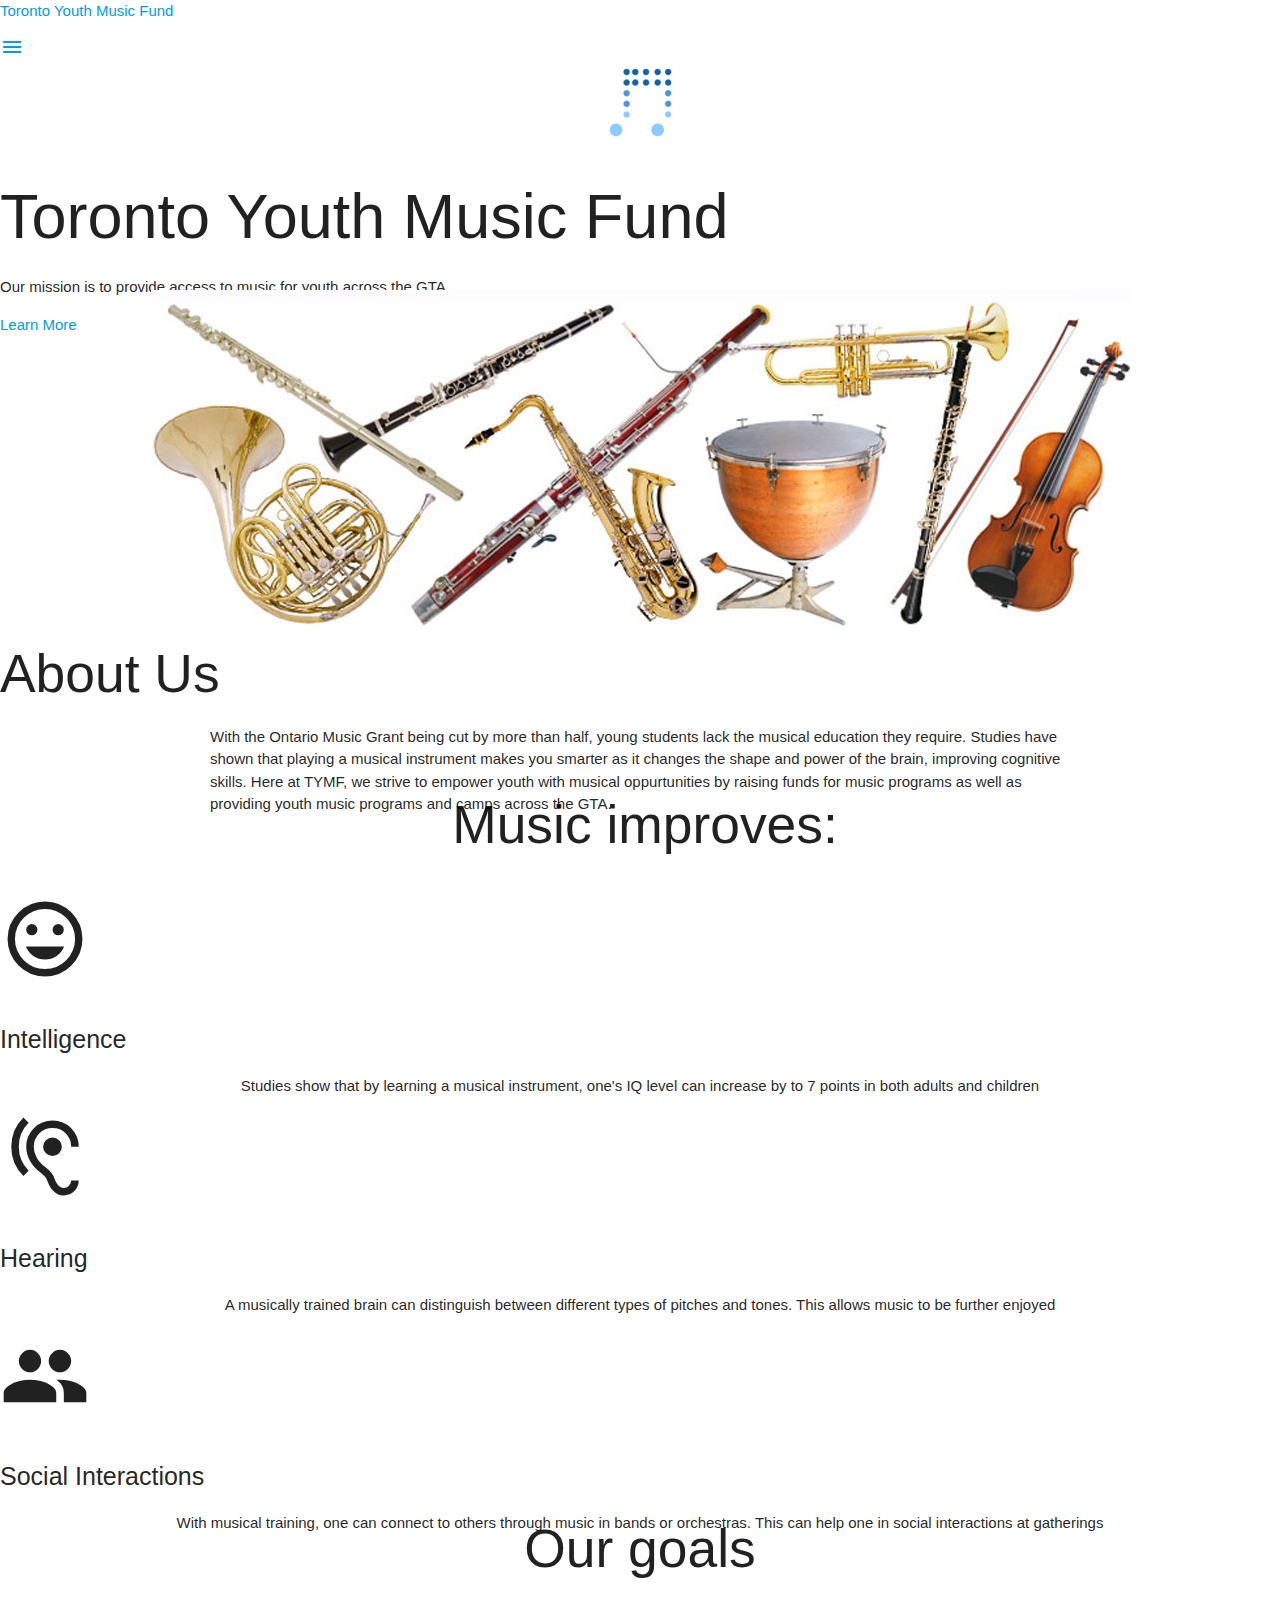
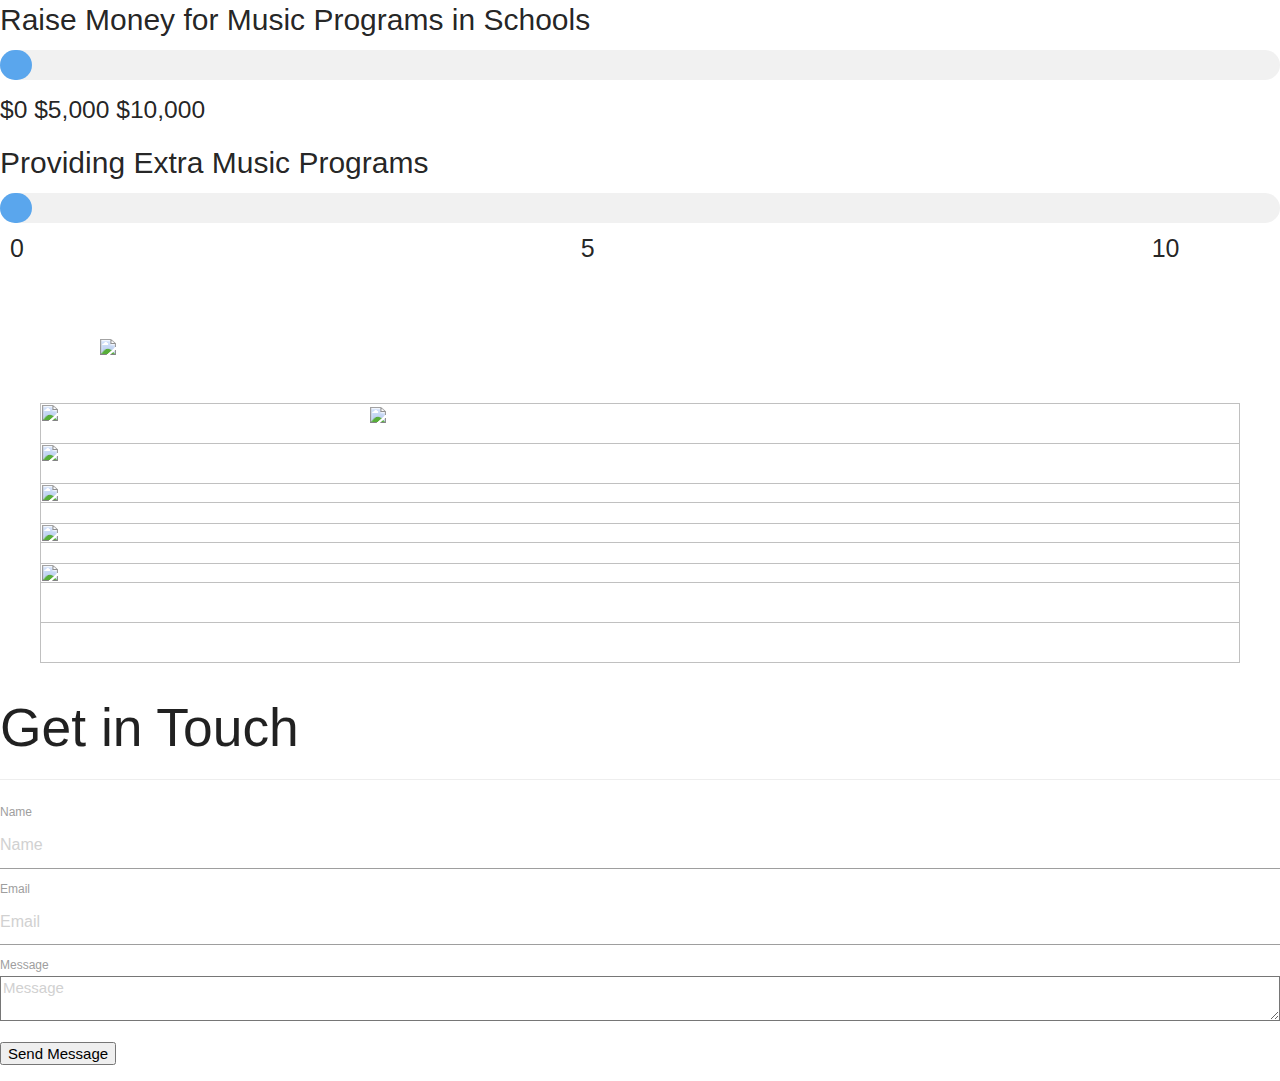
==== index.html @ 6d2ed69d "Add files via upload" ====
<!DOCTYPE HTML>
<!--
	Transitive by TEMPLATED
	templated.co @templatedco
	Released for free under the Creative Commons Attribution 3.0 license (templated.co/license)
-->
<html>
	<head>
		<title>Toronto Youth Music Fund</title>
		<meta name="viewport" content="width=device-width, initial-scale=1" />
		<link rel="stylesheet" href="https://cdnjs.cloudflare.com/ajax/libs/materialize/1.0.0/css/materialize.min.css">
		<link rel="stylesheet" href="https://www.w3schools.com/w3css/4/w3.css">
		<link href="https://fonts.googleapis.com/icon?family=Material+Icons" rel="stylesheet">
		<link rel="icon" href="bluemusic.png" sizes="192x192" />
		<link rel="stylesheet" href="https://cdnjs.cloudflare.com/ajax/libs/materialize/1.0.0/css/materialize.min.css">
		<link rel="stylesheet" href="assets/css/main.css" />
		<link type="text/css" rel="stylesheet" href="css/materialize.min.css"  media="screen,projection"/>
		<script src="https://cdnjs.cloudflare.com/ajax/libs/materialize/1.0.0/js/materialize.min.js"></script>
		<script src="https://cdnjs.cloudflare.com/ajax/libs/materialize/1.0.0/js/materialize.min.js"></script>
		<script src="myjava.js"></script>

	</head>
	<body>

		<!-- Header -->
			<header id="header" class="alt">
				<div class="logo"><a href="index.html">Toronto Youth Music Fund<span></span></a></div>
				<a href="#" data-target="slide-out" class="sidenav-trigger"><i class="material-icons" style="margin-top:12px;">menu</i></a>
			</header>

			<ul id="slide-out" class="sidenav">
			    <li style="margin-top:60px;"><a onmouseover="drop()" onmouseout="close()" href="programs.html" style="font-size: 18px;">Our programs<i class="material-icons"></i></a></li>
			    <li><a onclick="drop1()" href="events.html" style="font-size: 18px;">Events<i class="material-icons">event</i></a></li>
			    <li><a onclick="drop2()" href="donations.html" style="font-size: 18px;">Donations<i class="material-icons">attach_money</i></a></li>
			    <li><a href="#!" style="font-size: 18px;">History of Music<i class="material-icons">history</i></a></li>
			  </ul>
			  


		<!-- Nav -->
		
		<!-- Banner -->
		<!--
			To use a video as your background, set data-video to the name of your video without
			its extension (eg. images/banner). Your video must be available in both .mp4 and .webm
			formats to work correctly.
		-->

			<section id="banner" class="animated1 fadeIn">
					<div class="inner">
						<div id="home" class="animated1 slideInDown">
							<center><img src="bluemusic.png" style="width:75px; height: 75px;"></center>
							<h1>Toronto Youth Music Fund</h1>
							<p>Our mission is to provide access to music for youth across the GTA</p>
							<a href="#one" onclick="slide()" class="button special scrolly">Learn More</a>
						</div>
					</div>
			</section>

		<!-- One -->
			<section id="one" class="wrapper style2">
							<div class="content">
								<center><img src="instrument11.png" style="margin-top:-120px;"/></center>
								<header class="align-center">
									<h2 style="margin-top:-70px;">About Us</h2>
									<p style="margin-left:210px; margin-right: 210px; margin-bottom: -20px">With the Ontario Music Grant being cut by more than half, young students lack the musical education they require. Studies have shown that playing a musical instrument makes you smarter as it changes the shape and power of the brain, improving cognitive skills. Here at TYMF, we strive to empower youth with musical oppurtunities by raising funds for music programs as well as providing youth music programs and camps across the GTA.</p>
								</header>
							</div>
			</section>

		<!-- Two -->
			<section id="two" class="wrapper style3">
				<div class="inner">
					<center><h2 style="margin-left:10px; margin-top: -10px; margin-bottom: 40px;">Music improves:</h2></center>
					<div id="flexgrid">
						<div>
		                	<div class="animated2 jackInTheBox"><i class="large material-icons">mood</i></div>
		                    <div class="animated2 bounce">
		                  		<h2 style="font-size:25px;" class="promo-caption">Intelligence</h2>
		                  		<p class="light center">Studies show that by learning a musical instrument, one's IQ level can increase by to 7 points in both adults and children</p>
		                	</div>
		                </div>
	                	<div>
		                  	<div class="animated2 jackInTheBox1"><i class="large material-icons">hearing</i></div>
		                 	<div class="animated2 bounce1">
		                  		<h2 style="font-size:25px;" class="promo-caption">Hearing</h2>
		                  		<p class="light center">A musically trained brain can distinguish between different types of pitches and tones. This allows music to be further enjoyed </p>
		                 	</div>
		                </div>
		                <div>
		                  	<div class="animated2 jackInTheBox2"><i class="large material-icons">group</i></div>
		                 	<div class="animated2 bounce2">
		                  		<h2 style="font-size:25px;" class="promo-caption">Social Interactions</h2>
		                  		<p class="light center">With musical training, one can connect to others through music in bands or orchestras. This can help one in social interactions at gatherings </p>
		                	</div>
		               	</div>
					</div>
				</div>
			</section>

		<!-- Three -->
			<section id="three" class="wrapper style2">
				<div class="inner">
					<center><h2 style="margin-top:-30px; margin-bottom: 25px;">Our goals</h2></center>
					<h4 style="font-size: 30px; ">Raise Money for Music Programs in Schools</h4>
					<div class="w3-light-grey w3-round-xlarge" style="height:30px;">
    					<div class="w3-container w3-round-xlarge" style="width:1%; height: 30px; background-color: #5AA6ED;"></div>
    				</div>
    				<h5>$0 $5,000 $10,000</h5>
    				<h4 style="font-size: 30px; ">Providing Extra Music Programs</h4>
					<div class="w3-light-grey w3-round-xlarge" style="height:30px;">
    					<div class="w3-container w3-round-xlarge" style="width:1%; height: 30px; background-color: #5AA6ED;"></div>
    				</div>
    				<h6 style="margin-left: 10px; font-size: 25px; word-spacing: 550px;">0 5 10</h6>
				</div>
			</section>

		<!-- Four -->
			<section id="four" class="wrapper style3">
				<div class="inner">
					<div class="parent">
						<header class="align-center">
							<div class="animated3 rotateInDownLeft">
								<img src="musicgif/clef.png" class="image2" style="margin-left:-580px; margin-top: -35px; width: 230px;">
							</div>
							<div class="animated3 rotateInDownLeft2">
								<img src="musicgif/quarter.png" class="image2" style="margin-left:-300px; width:130px;">
							</div>
							<div class="animated3 rotateInDownLeft3">
								<img src="musicgif/doubleeighth.png" class="image2" style="margin-left:-120px; margin-top:10px; width:170px;">
							</div>
							<div class="animated3 rotateInDownLeft4">
								<img src="musicgif/triple.png" class="image2" style="margin-left:100px; margin-top:-10px; width:250px;">
							</div>
							<div class="animated3 rotateInDownLeft5">
								<img src="musicgif/eighth.png" class="image2" style="margin-left:370px; margin-top:45px; width:170px;">
							</div>

							<center><img src="musicgif/barline1.png" class="image1" style="margin-top: -20px; width:1200px; height:100px;"><center>
							<center><img src="musicgif/barline1.png" class="image1" style="margin-top: -60px; width:1200px; height:100px;"><center>
							<center><img src="musicgif/barline1.png" class="image1" style="margin-top: -60px; width:1200px; height:100px;"><center>
							<center><img src="musicgif/barline1.png" class="image1" style="margin-top: -60px; width:1200px; height:100px;"><center>
							<center><img src="musicgif/barline1.png" class="image1" style="margin-top: -60px; width:1200px; height:100px;"><center>

						</header>
					</div>

				</div>
			</section>

		<!-- Footer -->
			<footer id="footer" class="wrapper">
				<div class="inner">
					<section>
						<div class="box">
							<div class="content">
								<h2 class="align-center">Get in Touch</h2>
								<hr />
								<form action="#" method="post">
									<div class="field half first">
										<label for="name">Name</label>
										<input name="name" id="name" type="text" placeholder="Name">
									</div>
									<div class="field half">
										<label for="email">Email</label>
										<input name="email" id="email" type="email" placeholder="Email">
									</div>
									<div class="field">
										<label for="message">Message</label>
										<textarea name="message" id="message" rows="6" placeholder="Message"></textarea>
									</div>
									<ul class="actions align-center">
										<li><input value="Send Message" class="button special" type="submit"></li>
									</ul>
								</form>
							</div>
						</div>
					</section>
				</div>
			</footer>

		<!-- Scripts -->
			<script src="assets/js/jquery.min.js"></script>
			<script src="assets/js/jquery.scrolly.min.js"></script>
			<script src="assets/js/jquery.scrollex.min.js"></script>
			<script src="assets/js/skel.min.js"></script>
			<script src="assets/js/util.js"></script>
			<script src="assets/js/main.js"></script>
			<script type="text/javascript" src="js/materialize.min.js"></script>
		<script>

			$(document).ready(function(){
			    $('.sidenav').sidenav();
			});

			$(window).scroll(function (event) {
			    var scroll = $(window).scrollTop();
			});
    
		</script>

	</body>
</html>
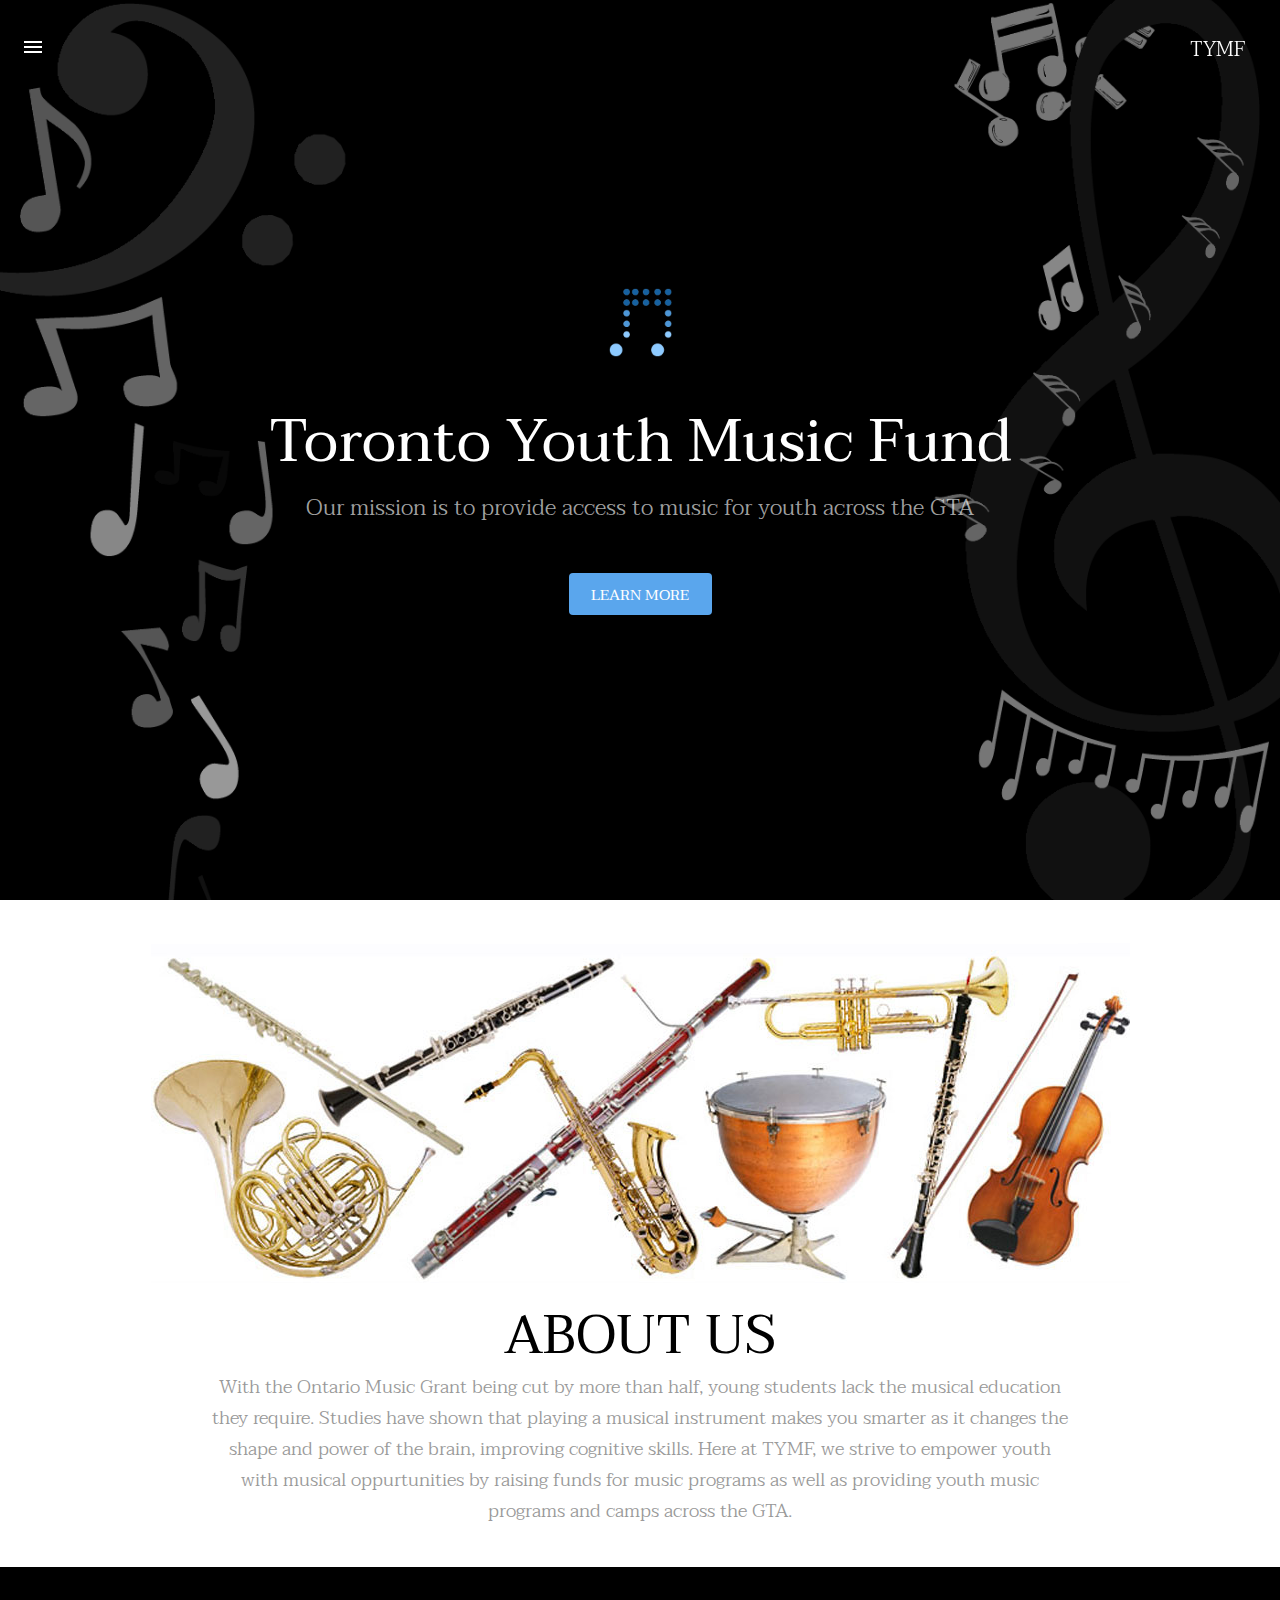
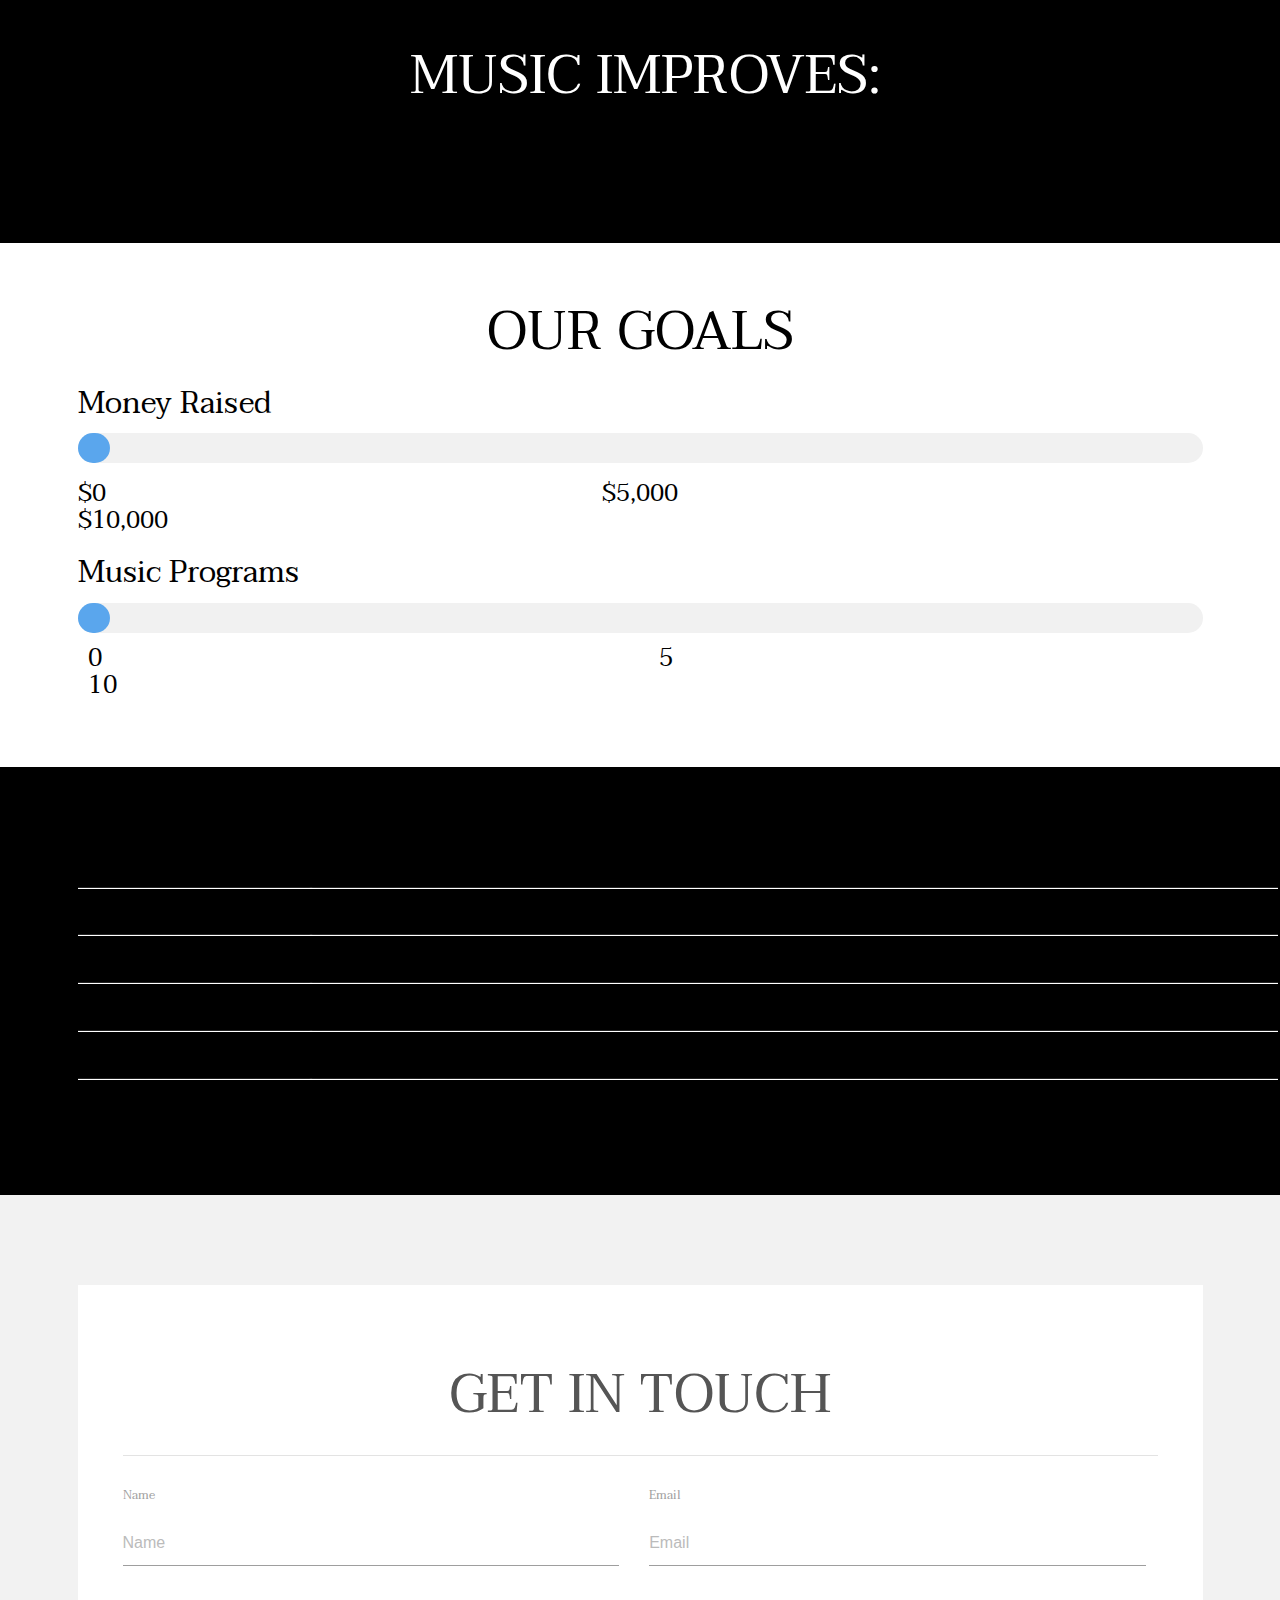
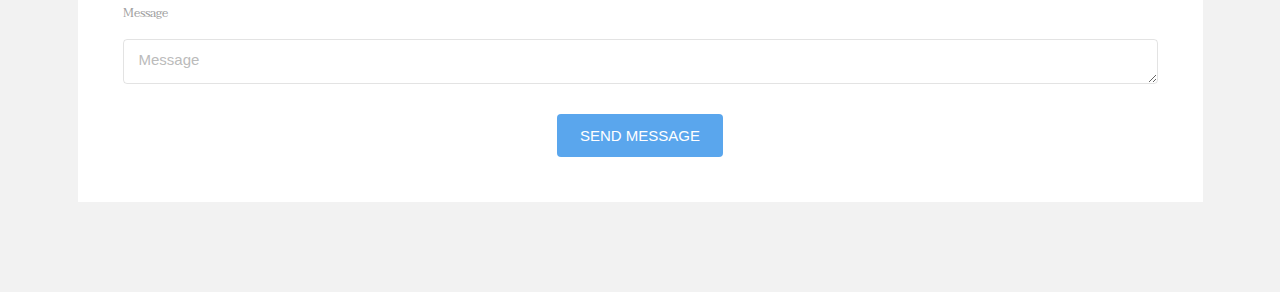
==== commit 769b761f: "Update index.html" ====
--- a/index.html
+++ b/index.html
@@ -24,15 +24,15 @@
 
 		<!-- Header -->
 			<header id="header" class="alt">
-				<div class="logo"><a href="index.html">Toronto Youth Music Fund<span></span></a></div>
-				<a href="#" data-target="slide-out" class="sidenav-trigger"><i class="material-icons" style="margin-top:12px;">menu</i></a>
+				<a href="index.html" style="margin-right:20px; font-size:20px; margin-top:3px;">TYMF<span></span></a>
+				<a href="#" data-target="slide-out" class="sidenav-trigger left"><i class="material-icons" style="margin-top:12px; margin-left:10px; ">menu</i></a>
 			</header>
 
 			<ul id="slide-out" class="sidenav">
-			    <li style="margin-top:60px;"><a onmouseover="drop()" onmouseout="close()" href="programs.html" style="font-size: 18px;">Our programs<i class="material-icons"></i></a></li>
-			    <li><a onclick="drop1()" href="events.html" style="font-size: 18px;">Events<i class="material-icons">event</i></a></li>
-			    <li><a onclick="drop2()" href="donations.html" style="font-size: 18px;">Donations<i class="material-icons">attach_money</i></a></li>
+			    <li style="margin-top:60px;"><a onmouseover="drop()" onmouseout="close()" href="programs.html" style="font-size: 18px;">Our programs<i class="material-icons">account_balance</i></a></li>
+			    <li><a onclick="drop1()" href="events.html" style="font-size: 18px;">Events in the GTA<i class="material-icons">event</i></a></li>
 			    <li><a href="#!" style="font-size: 18px;">History of Music<i class="material-icons">history</i></a></li>
+			    <li><a onclick="drop2()" href="donations.html" style="font-size: 18px;">Donate Now<i class="material-icons">attach_money</i></a></li>
 			  </ul>
 			  
 
@@ -102,12 +102,12 @@
 			<section id="three" class="wrapper style2">
 				<div class="inner">
 					<center><h2 style="margin-top:-30px; margin-bottom: 25px;">Our goals</h2></center>
-					<h4 style="font-size: 30px; ">Raise Money for Music Programs in Schools</h4>
+					<h4 style="font-size: 30px; ">Money Raised</h4>
 					<div class="w3-light-grey w3-round-xlarge" style="height:30px;">
     					<div class="w3-container w3-round-xlarge" style="width:1%; height: 30px; background-color: #5AA6ED;"></div>
     				</div>
     				<h5>$0 $5,000 $10,000</h5>
-    				<h4 style="font-size: 30px; ">Providing Extra Music Programs</h4>
+    				<h4 style="font-size: 30px; ">Music Programs</h4>
 					<div class="w3-light-grey w3-round-xlarge" style="height:30px;">
     					<div class="w3-container w3-round-xlarge" style="width:1%; height: 30px; background-color: #5AA6ED;"></div>
     				</div>
@@ -200,4 +200,4 @@
 		</script>
 
 	</body>
-</html>+</html>
--- a/assets/css/main.css
+++ b/assets/css/main.css
@@ -0,0 +1,4625 @@
+@charset "UTF-8";
+@import url(font-awesome.min.css);
+@import url("https://fonts.googleapis.com/css?family=Taviraj:300,400,700,300i,400i,700i");
+
+/*
+	Transitive by TEMPLATED
+	templated.co @templatedco
+	Released for free under the Creative Commons Attribution 3.0 license (templated.co/license)
+*/
+
+/* Reset */
+
+	html, body, div, span, applet, object, iframe, h1, h2, h3, h4, h5, h6, p, blockquote, pre, a, abbr, acronym, address, big, cite, code, del, dfn, em, img, ins, kbd, q, s, samp, small, strike, strong, sub, sup, tt, var, b, u, i, center, dl, dt, dd, ol, ul, li, fieldset, form, label, legend, table, caption, tbody, tfoot, thead, tr, th, td, article, aside, canvas, details, embed, figure, figcaption, footer, header, hgroup, menu, nav, output, ruby, section, summary, time, mark, audio, video {
+		margin: 0;
+		padding: 0;
+		border: 0;
+		font-size: 100%;
+		font: inherit;
+		vertical-align: baseline;
+	}
+
+	article, aside, details, figcaption, figure, footer, header, hgroup, menu, nav, section {
+		display: block;
+	}
+
+	body {
+		line-height: 1;
+	}
+
+	ol, ul {
+		list-style: none;
+	}
+
+	blockquote, q {
+		quotes: none;
+	}
+
+	blockquote:before, blockquote:after, q:before, q:after {
+		content: '';
+		content: none;
+	}
+
+	table {
+		border-collapse: collapse;
+		border-spacing: 0;
+	}
+
+	body {
+		-webkit-text-size-adjust: none;
+	}
+
+/* Box Model */
+
+	*, *:before, *:after {
+		-moz-box-sizing: border-box;
+		-webkit-box-sizing: border-box;
+		box-sizing: border-box;
+	}
+
+/* Containers */
+
+	.container {
+		margin-left: auto;
+		margin-right: auto;
+	}
+
+	.container.\31 25\25 {
+		width: 100%;
+		max-width: 100rem;
+		min-width: 80rem;
+	}
+
+	.container.\37 5\25 {
+		width: 60rem;
+	}
+
+	.container.\35 0\25 {
+		width: 40rem;
+	}
+
+	.container.\32 5\25 {
+		width: 20rem;
+	}
+
+	.container {
+		width: 80rem;
+	}
+
+	@media screen and (max-width: 1680px) {
+
+		.container.\31 25\25 {
+			width: 100%;
+			max-width: 100rem;
+			min-width: 80rem;
+		}
+
+		.container.\37 5\25 {
+			width: 60rem;
+		}
+
+		.container.\35 0\25 {
+			width: 40rem;
+		}
+
+		.container.\32 5\25 {
+			width: 20rem;
+		}
+
+		.container {
+			width: 80rem;
+		}
+
+	}
+
+	@media screen and (max-width: 1280px) {
+
+		.container.\31 25\25 {
+			width: 100%;
+			max-width: 81.25rem;
+			min-width: 65rem;
+		}
+
+		.container.\37 5\25 {
+			width: 48.75rem;
+		}
+
+		.container.\35 0\25 {
+			width: 32.5rem;
+		}
+
+		.container.\32 5\25 {
+			width: 16.25rem;
+		}
+
+		.container {
+			width: 65rem;
+		}
+
+	}
+
+	@media screen and (max-width: 980px) {
+
+		.container.\31 25\25 {
+			width: 100%;
+			max-width: 112.5%;
+			min-width: 90%;
+		}
+
+		.container.\37 5\25 {
+			width: 67.5%;
+		}
+
+		.container.\35 0\25 {
+			width: 45%;
+		}
+
+		.container.\32 5\25 {
+			width: 22.5%;
+		}
+
+		.container {
+			width: 90%;
+		}
+
+	}
+
+	@media screen and (max-width: 736px) {
+
+		.container.\31 25\25 {
+			width: 100%;
+			max-width: 112.5%;
+			min-width: 90%;
+		}
+
+		.container.\37 5\25 {
+			width: 67.5%;
+		}
+
+		.container.\35 0\25 {
+			width: 45%;
+		}
+
+		.container.\32 5\25 {
+			width: 22.5%;
+		}
+
+		.container {
+			width: 90% !important;
+		}
+
+	}
+
+	@media screen and (max-width: 480px) {
+
+		.container.\31 25\25 {
+			width: 100%;
+			max-width: 112.5%;
+			min-width: 90%;
+		}
+
+		.container.\37 5\25 {
+			width: 67.5%;
+		}
+
+		.container.\35 0\25 {
+			width: 45%;
+		}
+
+		.container.\32 5\25 {
+			width: 22.5%;
+		}
+
+		.container {
+			width: 90% !important;
+		}
+
+	}
+
+/* Grid */
+
+	.row {
+		border-bottom: solid 1px transparent;
+		-moz-box-sizing: border-box;
+		-webkit-box-sizing: border-box;
+		box-sizing: border-box;
+	}
+
+	.row > * {
+		float: left;
+		-moz-box-sizing: border-box;
+		-webkit-box-sizing: border-box;
+		box-sizing: border-box;
+	}
+
+	.row:after, .row:before {
+		content: '';
+		display: block;
+		clear: both;
+		height: 0;
+	}
+
+	.row.uniform > * > :first-child {
+		margin-top: 0;
+	}
+
+	.row.uniform > * > :last-child {
+		margin-bottom: 0;
+	}
+
+	.row.\30 \25 > * {
+		padding: 0 0 0 0rem;
+	}
+
+	.row.\30 \25 {
+		margin: 0 0 -1px 0rem;
+	}
+
+	.row.uniform.\30 \25 > * {
+		padding: 0rem 0 0 0rem;
+	}
+
+	.row.uniform.\30 \25 {
+		margin: 0rem 0 -1px 0rem;
+	}
+
+	.row > * {
+		padding: 0 0 0 2rem;
+	}
+
+	.row {
+		margin: 0 0 -1px -2rem;
+	}
+
+	.row.uniform > * {
+		padding: 2rem 0 0 2rem;
+	}
+
+	.row.uniform {
+		margin: -2rem 0 -1px -2rem;
+	}
+
+	.row.\32 00\25 > * {
+		padding: 0 0 0 4rem;
+	}
+
+	.row.\32 00\25 {
+		margin: 0 0 -1px -4rem;
+	}
+
+	.row.uniform.\32 00\25 > * {
+		padding: 4rem 0 0 4rem;
+	}
+
+	.row.uniform.\32 00\25 {
+		margin: -4rem 0 -1px -4rem;
+	}
+
+	.row.\31 50\25 > * {
+		padding: 0 0 0 3rem;
+	}
+
+	.row.\31 50\25 {
+		margin: 0 0 -1px -3rem;
+	}
+
+	.row.uniform.\31 50\25 > * {
+		padding: 3rem 0 0 3rem;
+	}
+
+	.row.uniform.\31 50\25 {
+		margin: -3rem 0 -1px -3rem;
+	}
+
+	.row.\35 0\25 > * {
+		padding: 0 0 0 1rem;
+	}
+
+	.row.\35 0\25 {
+		margin: 0 0 -1px -1rem;
+	}
+
+	.row.uniform.\35 0\25 > * {
+		padding: 1rem 0 0 1rem;
+	}
+
+	.row.uniform.\35 0\25 {
+		margin: -1rem 0 -1px -1rem;
+	}
+
+	.row.\32 5\25 > * {
+		padding: 0 0 0 0.5rem;
+	}
+
+	.row.\32 5\25 {
+		margin: 0 0 -1px -0.5rem;
+	}
+
+	.row.uniform.\32 5\25 > * {
+		padding: 0.5rem 0 0 0.5rem;
+	}
+
+	.row.uniform.\32 5\25 {
+		margin: -0.5rem 0 -1px -0.5rem;
+	}
+
+	.\31 2u, .\31 2u\24 {
+		width: 100%;
+		clear: none;
+		margin-left: 0;
+	}
+
+	.\31 1u, .\31 1u\24 {
+		width: 91.6666666667%;
+		clear: none;
+		margin-left: 0;
+	}
+
+	.\31 0u, .\31 0u\24 {
+		width: 83.3333333333%;
+		clear: none;
+		margin-left: 0;
+	}
+
+	.\39 u, .\39 u\24 {
+		width: 75%;
+		clear: none;
+		margin-left: 0;
+	}
+
+	.\38 u, .\38 u\24 {
+		width: 66.6666666667%;
+		clear: none;
+		margin-left: 0;
+	}
+
+	.\37 u, .\37 u\24 {
+		width: 58.3333333333%;
+		clear: none;
+		margin-left: 0;
+	}
+
+	.\36 u, .\36 u\24 {
+		width: 50%;
+		clear: none;
+		margin-left: 0;
+	}
+
+	.\35 u, .\35 u\24 {
+		width: 41.6666666667%;
+		clear: none;
+		margin-left: 0;
+	}
+
+	.\34 u, .\34 u\24 {
+		width: 33.3333333333%;
+		clear: none;
+		margin-left: 0;
+	}
+
+	.\33 u, .\33 u\24 {
+		width: 25%;
+		clear: none;
+		margin-left: 0;
+	}
+
+	.\32 u, .\32 u\24 {
+		width: 16.6666666667%;
+		clear: none;
+		margin-left: 0;
+	}
+
+	.\31 u, .\31 u\24 {
+		width: 8.3333333333%;
+		clear: none;
+		margin-left: 0;
+	}
+
+	.\31 2u\24 + *,
+	.\31 1u\24 + *,
+	.\31 0u\24 + *,
+	.\39 u\24 + *,
+	.\38 u\24 + *,
+	.\37 u\24 + *,
+	.\36 u\24 + *,
+	.\35 u\24 + *,
+	.\34 u\24 + *,
+	.\33 u\24 + *,
+	.\32 u\24 + *,
+	.\31 u\24 + * {
+		clear: left;
+	}
+
+	.\-11u {
+		margin-left: 91.66667%;
+	}
+
+	.\-10u {
+		margin-left: 83.33333%;
+	}
+
+	.\-9u {
+		margin-left: 75%;
+	}
+
+	.\-8u {
+		margin-left: 66.66667%;
+	}
+
+	.\-7u {
+		margin-left: 58.33333%;
+	}
+
+	.\-6u {
+		margin-left: 50%;
+	}
+
+	.\-5u {
+		margin-left: 41.66667%;
+	}
+
+	.\-4u {
+		margin-left: 33.33333%;
+	}
+
+	.\-3u {
+		margin-left: 25%;
+	}
+
+	.\-2u {
+		margin-left: 16.66667%;
+	}
+
+	.\-1u {
+		margin-left: 8.33333%;
+	}
+
+	@media screen and (max-width: 1680px) {
+
+		.row > * {
+			padding: 0 0 0 2rem;
+		}
+
+		.row {
+			margin: 0 0 -1px -2rem;
+		}
+
+		.row.uniform > * {
+			padding: 2rem 0 0 2rem;
+		}
+
+		.row.uniform {
+			margin: -2rem 0 -1px -2rem;
+		}
+
+		.row.\32 00\25 > * {
+			padding: 0 0 0 4rem;
+		}
+
+		.row.\32 00\25 {
+			margin: 0 0 -1px -4rem;
+		}
+
+		.row.uniform.\32 00\25 > * {
+			padding: 4rem 0 0 4rem;
+		}
+
+		.row.uniform.\32 00\25 {
+			margin: -4rem 0 -1px -4rem;
+		}
+
+		.row.\31 50\25 > * {
+			padding: 0 0 0 3rem;
+		}
+
+		.row.\31 50\25 {
+			margin: 0 0 -1px -3rem;
+		}
+
+		.row.uniform.\31 50\25 > * {
+			padding: 3rem 0 0 3rem;
+		}
+
+		.row.uniform.\31 50\25 {
+			margin: -3rem 0 -1px -3rem;
+		}
+
+		.row.\35 0\25 > * {
+			padding: 0 0 0 1rem;
+		}
+
+		.row.\35 0\25 {
+			margin: 0 0 -1px -1rem;
+		}
+
+		.row.uniform.\35 0\25 > * {
+			padding: 1rem 0 0 1rem;
+		}
+
+		.row.uniform.\35 0\25 {
+			margin: -1rem 0 -1px -1rem;
+		}
+
+		.row.\32 5\25 > * {
+			padding: 0 0 0 0.5rem;
+		}
+
+		.row.\32 5\25 {
+			margin: 0 0 -1px -0.5rem;
+		}
+
+		.row.uniform.\32 5\25 > * {
+			padding: 0.5rem 0 0 0.5rem;
+		}
+
+		.row.uniform.\32 5\25 {
+			margin: -0.5rem 0 -1px -0.5rem;
+		}
+
+		.\31 2u\28xlarge\29, .\31 2u\24\28xlarge\29 {
+			width: 100%;
+			clear: none;
+			margin-left: 0;
+		}
+
+		.\31 1u\28xlarge\29, .\31 1u\24\28xlarge\29 {
+			width: 91.6666666667%;
+			clear: none;
+			margin-left: 0;
+		}
+
+		.\31 0u\28xlarge\29, .\31 0u\24\28xlarge\29 {
+			width: 83.3333333333%;
+			clear: none;
+			margin-left: 0;
+		}
+
+		.\39 u\28xlarge\29, .\39 u\24\28xlarge\29 {
+			width: 75%;
+			clear: none;
+			margin-left: 0;
+		}
+
+		.\38 u\28xlarge\29, .\38 u\24\28xlarge\29 {
+			width: 66.6666666667%;
+			clear: none;
+			margin-left: 0;
+		}
+
+		.\37 u\28xlarge\29, .\37 u\24\28xlarge\29 {
+			width: 58.3333333333%;
+			clear: none;
+			margin-left: 0;
+		}
+
+		.\36 u\28xlarge\29, .\36 u\24\28xlarge\29 {
+			width: 50%;
+			clear: none;
+			margin-left: 0;
+		}
+
+		.\35 u\28xlarge\29, .\35 u\24\28xlarge\29 {
+			width: 41.6666666667%;
+			clear: none;
+			margin-left: 0;
+		}
+
+		.\34 u\28xlarge\29, .\34 u\24\28xlarge\29 {
+			width: 33.3333333333%;
+			clear: none;
+			margin-left: 0;
+		}
+
+		.\33 u\28xlarge\29, .\33 u\24\28xlarge\29 {
+			width: 25%;
+			clear: none;
+			margin-left: 0;
+		}
+
+		.\32 u\28xlarge\29, .\32 u\24\28xlarge\29 {
+			width: 16.6666666667%;
+			clear: none;
+			margin-left: 0;
+		}
+
+		.\31 u\28xlarge\29, .\31 u\24\28xlarge\29 {
+			width: 8.3333333333%;
+			clear: none;
+			margin-left: 0;
+		}
+
+		.\31 2u\24\28xlarge\29 + *,
+		.\31 1u\24\28xlarge\29 + *,
+		.\31 0u\24\28xlarge\29 + *,
+		.\39 u\24\28xlarge\29 + *,
+		.\38 u\24\28xlarge\29 + *,
+		.\37 u\24\28xlarge\29 + *,
+		.\36 u\24\28xlarge\29 + *,
+		.\35 u\24\28xlarge\29 + *,
+		.\34 u\24\28xlarge\29 + *,
+		.\33 u\24\28xlarge\29 + *,
+		.\32 u\24\28xlarge\29 + *,
+		.\31 u\24\28xlarge\29 + * {
+			clear: left;
+		}
+
+		.\-11u\28xlarge\29 {
+			margin-left: 91.66667%;
+		}
+
+		.\-10u\28xlarge\29 {
+			margin-left: 83.33333%;
+		}
+
+		.\-9u\28xlarge\29 {
+			margin-left: 75%;
+		}
+
+		.\-8u\28xlarge\29 {
+			margin-left: 66.66667%;
+		}
+
+		.\-7u\28xlarge\29 {
+			margin-left: 58.33333%;
+		}
+
+		.\-6u\28xlarge\29 {
+			margin-left: 50%;
+		}
+
+		.\-5u\28xlarge\29 {
+			margin-left: 41.66667%;
+		}
+
+		.\-4u\28xlarge\29 {
+			margin-left: 33.33333%;
+		}
+
+		.\-3u\28xlarge\29 {
+			margin-left: 25%;
+		}
+
+		.\-2u\28xlarge\29 {
+			margin-left: 16.66667%;
+		}
+
+		.\-1u\28xlarge\29 {
+			margin-left: 8.33333%;
+		}
+
+	}
+
+	@media screen and (max-width: 1280px) {
+
+		.row > * {
+			padding: 0 0 0 1.5rem;
+		}
+
+		.row {
+			margin: 0 0 -1px -1.5rem;
+		}
+
+		.row.uniform > * {
+			padding: 1.5rem 0 0 1.5rem;
+		}
+
+		.row.uniform {
+			margin: -1.5rem 0 -1px -1.5rem;
+		}
+
+		.row.\32 00\25 > * {
+			padding: 0 0 0 3rem;
+		}
+
+		.row.\32 00\25 {
+			margin: 0 0 -1px -3rem;
+		}
+
+		.row.uniform.\32 00\25 > * {
+			padding: 3rem 0 0 3rem;
+		}
+
+		.row.uniform.\32 00\25 {
+			margin: -3rem 0 -1px -3rem;
+		}
+
+		.row.\31 50\25 > * {
+			padding: 0 0 0 2.25rem;
+		}
+
+		.row.\31 50\25 {
+			margin: 0 0 -1px -2.25rem;
+		}
+
+		.row.uniform.\31 50\25 > * {
+			padding: 2.25rem 0 0 2.25rem;
+		}
+
+		.row.uniform.\31 50\25 {
+			margin: -2.25rem 0 -1px -2.25rem;
+		}
+
+		.row.\35 0\25 > * {
+			padding: 0 0 0 0.75rem;
+		}
+
+		.row.\35 0\25 {
+			margin: 0 0 -1px -0.75rem;
+		}
+
+		.row.uniform.\35 0\25 > * {
+			padding: 0.75rem 0 0 0.75rem;
+		}
+
+		.row.uniform.\35 0\25 {
+			margin: -0.75rem 0 -1px -0.75rem;
+		}
+
+		.row.\32 5\25 > * {
+			padding: 0 0 0 0.375rem;
+		}
+
+		.row.\32 5\25 {
+			margin: 0 0 -1px -0.375rem;
+		}
+
+		.row.uniform.\32 5\25 > * {
+			padding: 0.375rem 0 0 0.375rem;
+		}
+
+		.row.uniform.\32 5\25 {
+			margin: -0.375rem 0 -1px -0.375rem;
+		}
+
+		.\31 2u\28large\29, .\31 2u\24\28large\29 {
+			width: 100%;
+			clear: none;
+			margin-left: 0;
+		}
+
+		.\31 1u\28large\29, .\31 1u\24\28large\29 {
+			width: 91.6666666667%;
+			clear: none;
+			margin-left: 0;
+		}
+
+		.\31 0u\28large\29, .\31 0u\24\28large\29 {
+			width: 83.3333333333%;
+			clear: none;
+			margin-left: 0;
+		}
+
+		.\39 u\28large\29, .\39 u\24\28large\29 {
+			width: 75%;
+			clear: none;
+			margin-left: 0;
+		}
+
+		.\38 u\28large\29, .\38 u\24\28large\29 {
+			width: 66.6666666667%;
+			clear: none;
+			margin-left: 0;
+		}
+
+		.\37 u\28large\29, .\37 u\24\28large\29 {
+			width: 58.3333333333%;
+			clear: none;
+			margin-left: 0;
+		}
+
+		.\36 u\28large\29, .\36 u\24\28large\29 {
+			width: 50%;
+			clear: none;
+			margin-left: 0;
+		}
+
+		.\35 u\28large\29, .\35 u\24\28large\29 {
+			width: 41.6666666667%;
+			clear: none;
+			margin-left: 0;
+		}
+
+		.\34 u\28large\29, .\34 u\24\28large\29 {
+			width: 33.3333333333%;
+			clear: none;
+			margin-left: 0;
+		}
+
+		.\33 u\28large\29, .\33 u\24\28large\29 {
+			width: 25%;
+			clear: none;
+			margin-left: 0;
+		}
+
+		.\32 u\28large\29, .\32 u\24\28large\29 {
+			width: 16.6666666667%;
+			clear: none;
+			margin-left: 0;
+		}
+
+		.\31 u\28large\29, .\31 u\24\28large\29 {
+			width: 8.3333333333%;
+			clear: none;
+			margin-left: 0;
+		}
+
+		.\31 2u\24\28large\29 + *,
+		.\31 1u\24\28large\29 + *,
+		.\31 0u\24\28large\29 + *,
+		.\39 u\24\28large\29 + *,
+		.\38 u\24\28large\29 + *,
+		.\37 u\24\28large\29 + *,
+		.\36 u\24\28large\29 + *,
+		.\35 u\24\28large\29 + *,
+		.\34 u\24\28large\29 + *,
+		.\33 u\24\28large\29 + *,
+		.\32 u\24\28large\29 + *,
+		.\31 u\24\28large\29 + * {
+			clear: left;
+		}
+
+		.\-11u\28large\29 {
+			margin-left: 91.66667%;
+		}
+
+		.\-10u\28large\29 {
+			margin-left: 83.33333%;
+		}
+
+		.\-9u\28large\29 {
+			margin-left: 75%;
+		}
+
+		.\-8u\28large\29 {
+			margin-left: 66.66667%;
+		}
+
+		.\-7u\28large\29 {
+			margin-left: 58.33333%;
+		}
+
+		.\-6u\28large\29 {
+			margin-left: 50%;
+		}
+
+		.\-5u\28large\29 {
+			margin-left: 41.66667%;
+		}
+
+		.\-4u\28large\29 {
+			margin-left: 33.33333%;
+		}
+
+		.\-3u\28large\29 {
+			margin-left: 25%;
+		}
+
+		.\-2u\28large\29 {
+			margin-left: 16.66667%;
+		}
+
+		.\-1u\28large\29 {
+			margin-left: 8.33333%;
+		}
+
+	}
+
+	@media screen and (max-width: 980px) {
+
+		.row > * {
+			padding: 0 0 0 1.5rem;
+		}
+
+		.row {
+			margin: 0 0 -1px -1.5rem;
+		}
+
+		.row.uniform > * {
+			padding: 1.5rem 0 0 1.5rem;
+		}
+
+		.row.uniform {
+			margin: -1.5rem 0 -1px -1.5rem;
+		}
+
+		.row.\32 00\25 > * {
+			padding: 0 0 0 3rem;
+		}
+
+		.row.\32 00\25 {
+			margin: 0 0 -1px -3rem;
+		}
+
+		.row.uniform.\32 00\25 > * {
+			padding: 3rem 0 0 3rem;
+		}
+
+		.row.uniform.\32 00\25 {
+			margin: -3rem 0 -1px -3rem;
+		}
+
+		.row.\31 50\25 > * {
+			padding: 0 0 0 2.25rem;
+		}
+
+		.row.\31 50\25 {
+			margin: 0 0 -1px -2.25rem;
+		}
+
+		.row.uniform.\31 50\25 > * {
+			padding: 2.25rem 0 0 2.25rem;
+		}
+
+		.row.uniform.\31 50\25 {
+			margin: -2.25rem 0 -1px -2.25rem;
+		}
+
+		.row.\35 0\25 > * {
+			padding: 0 0 0 0.75rem;
+		}
+
+		.row.\35 0\25 {
+			margin: 0 0 -1px -0.75rem;
+		}
+
+		.row.uniform.\35 0\25 > * {
+			padding: 0.75rem 0 0 0.75rem;
+		}
+
+		.row.uniform.\35 0\25 {
+			margin: -0.75rem 0 -1px -0.75rem;
+		}
+
+		.row.\32 5\25 > * {
+			padding: 0 0 0 0.375rem;
+		}
+
+		.row.\32 5\25 {
+			margin: 0 0 -1px -0.375rem;
+		}
+
+		.row.uniform.\32 5\25 > * {
+			padding: 0.375rem 0 0 0.375rem;
+		}
+
+		.row.uniform.\32 5\25 {
+			margin: -0.375rem 0 -1px -0.375rem;
+		}
+
+		.\31 2u\28medium\29, .\31 2u\24\28medium\29 {
+			width: 100%;
+			clear: none;
+			margin-left: 0;
+		}
+
+		.\31 1u\28medium\29, .\31 1u\24\28medium\29 {
+			width: 91.6666666667%;
+			clear: none;
+			margin-left: 0;
+		}
+
+		.\31 0u\28medium\29, .\31 0u\24\28medium\29 {
+			width: 83.3333333333%;
+			clear: none;
+			margin-left: 0;
+		}
+
+		.\39 u\28medium\29, .\39 u\24\28medium\29 {
+			width: 75%;
+			clear: none;
+			margin-left: 0;
+		}
+
+		.\38 u\28medium\29, .\38 u\24\28medium\29 {
+			width: 66.6666666667%;
+			clear: none;
+			margin-left: 0;
+		}
+
+		.\37 u\28medium\29, .\37 u\24\28medium\29 {
+			width: 58.3333333333%;
+			clear: none;
+			margin-left: 0;
+		}
+
+		.\36 u\28medium\29, .\36 u\24\28medium\29 {
+			width: 50%;
+			clear: none;
+			margin-left: 0;
+		}
+
+		.\35 u\28medium\29, .\35 u\24\28medium\29 {
+			width: 41.6666666667%;
+			clear: none;
+			margin-left: 0;
+		}
+
+		.\34 u\28medium\29, .\34 u\24\28medium\29 {
+			width: 33.3333333333%;
+			clear: none;
+			margin-left: 0;
+		}
+
+		.\33 u\28medium\29, .\33 u\24\28medium\29 {
+			width: 25%;
+			clear: none;
+			margin-left: 0;
+		}
+
+		.\32 u\28medium\29, .\32 u\24\28medium\29 {
+			width: 16.6666666667%;
+			clear: none;
+			margin-left: 0;
+		}
+
+		.\31 u\28medium\29, .\31 u\24\28medium\29 {
+			width: 8.3333333333%;
+			clear: none;
+			margin-left: 0;
+		}
+
+		.\31 2u\24\28medium\29 + *,
+		.\31 1u\24\28medium\29 + *,
+		.\31 0u\24\28medium\29 + *,
+		.\39 u\24\28medium\29 + *,
+		.\38 u\24\28medium\29 + *,
+		.\37 u\24\28medium\29 + *,
+		.\36 u\24\28medium\29 + *,
+		.\35 u\24\28medium\29 + *,
+		.\34 u\24\28medium\29 + *,
+		.\33 u\24\28medium\29 + *,
+		.\32 u\24\28medium\29 + *,
+		.\31 u\24\28medium\29 + * {
+			clear: left;
+		}
+
+		.\-11u\28medium\29 {
+			margin-left: 91.66667%;
+		}
+
+		.\-10u\28medium\29 {
+			margin-left: 83.33333%;
+		}
+
+		.\-9u\28medium\29 {
+			margin-left: 75%;
+		}
+
+		.\-8u\28medium\29 {
+			margin-left: 66.66667%;
+		}
+
+		.\-7u\28medium\29 {
+			margin-left: 58.33333%;
+		}
+
+		.\-6u\28medium\29 {
+			margin-left: 50%;
+		}
+
+		.\-5u\28medium\29 {
+			margin-left: 41.66667%;
+		}
+
+		.\-4u\28medium\29 {
+			margin-left: 33.33333%;
+		}
+
+		.\-3u\28medium\29 {
+			margin-left: 25%;
+		}
+
+		.\-2u\28medium\29 {
+			margin-left: 16.66667%;
+		}
+
+		.\-1u\28medium\29 {
+			margin-left: 8.33333%;
+		}
+
+	}
+
+	@media screen and (max-width: 736px) {
+
+		.row > * {
+			padding: 0 0 0 1.25rem;
+		}
+
+		.row {
+			margin: 0 0 -1px -1.25rem;
+		}
+
+		.row.uniform > * {
+			padding: 1.25rem 0 0 1.25rem;
+		}
+
+		.row.uniform {
+			margin: -1.25rem 0 -1px -1.25rem;
+		}
+
+		.row.\32 00\25 > * {
+			padding: 0 0 0 2.5rem;
+		}
+
+		.row.\32 00\25 {
+			margin: 0 0 -1px -2.5rem;
+		}
+
+		.row.uniform.\32 00\25 > * {
+			padding: 2.5rem 0 0 2.5rem;
+		}
+
+		.row.uniform.\32 00\25 {
+			margin: -2.5rem 0 -1px -2.5rem;
+		}
+
+		.row.\31 50\25 > * {
+			padding: 0 0 0 1.875rem;
+		}
+
+		.row.\31 50\25 {
+			margin: 0 0 -1px -1.875rem;
+		}
+
+		.row.uniform.\31 50\25 > * {
+			padding: 1.875rem 0 0 1.875rem;
+		}
+
+		.row.uniform.\31 50\25 {
+			margin: -1.875rem 0 -1px -1.875rem;
+		}
+
+		.row.\35 0\25 > * {
+			padding: 0 0 0 0.625rem;
+		}
+
+		.row.\35 0\25 {
+			margin: 0 0 -1px -0.625rem;
+		}
+
+		.row.uniform.\35 0\25 > * {
+			padding: 0.625rem 0 0 0.625rem;
+		}
+
+		.row.uniform.\35 0\25 {
+			margin: -0.625rem 0 -1px -0.625rem;
+		}
+
+		.row.\32 5\25 > * {
+			padding: 0 0 0 0.3125rem;
+		}
+
+		.row.\32 5\25 {
+			margin: 0 0 -1px -0.3125rem;
+		}
+
+		.row.uniform.\32 5\25 > * {
+			padding: 0.3125rem 0 0 0.3125rem;
+		}
+
+		.row.uniform.\32 5\25 {
+			margin: -0.3125rem 0 -1px -0.3125rem;
+		}
+
+		.\31 2u\28small\29, .\31 2u\24\28small\29 {
+			width: 100%;
+			clear: none;
+			margin-left: 0;
+		}
+
+		.\31 1u\28small\29, .\31 1u\24\28small\29 {
+			width: 91.6666666667%;
+			clear: none;
+			margin-left: 0;
+		}
+
+		.\31 0u\28small\29, .\31 0u\24\28small\29 {
+			width: 83.3333333333%;
+			clear: none;
+			margin-left: 0;
+		}
+
+		.\39 u\28small\29, .\39 u\24\28small\29 {
+			width: 75%;
+			clear: none;
+			margin-left: 0;
+		}
+
+		.\38 u\28small\29, .\38 u\24\28small\29 {
+			width: 66.6666666667%;
+			clear: none;
+			margin-left: 0;
+		}
+
+		.\37 u\28small\29, .\37 u\24\28small\29 {
+			width: 58.3333333333%;
+			clear: none;
+			margin-left: 0;
+		}
+
+		.\36 u\28small\29, .\36 u\24\28small\29 {
+			width: 50%;
+			clear: none;
+			margin-left: 0;
+		}
+
+		.\35 u\28small\29, .\35 u\24\28small\29 {
+			width: 41.6666666667%;
+			clear: none;
+			margin-left: 0;
+		}
+
+		.\34 u\28small\29, .\34 u\24\28small\29 {
+			width: 33.3333333333%;
+			clear: none;
+			margin-left: 0;
+		}
+
+		.\33 u\28small\29, .\33 u\24\28small\29 {
+			width: 25%;
+			clear: none;
+			margin-left: 0;
+		}
+
+		.\32 u\28small\29, .\32 u\24\28small\29 {
+			width: 16.6666666667%;
+			clear: none;
+			margin-left: 0;
+		}
+
+		.\31 u\28small\29, .\31 u\24\28small\29 {
+			width: 8.3333333333%;
+			clear: none;
+			margin-left: 0;
+		}
+
+		.\31 2u\24\28small\29 + *,
+		.\31 1u\24\28small\29 + *,
+		.\31 0u\24\28small\29 + *,
+		.\39 u\24\28small\29 + *,
+		.\38 u\24\28small\29 + *,
+		.\37 u\24\28small\29 + *,
+		.\36 u\24\28small\29 + *,
+		.\35 u\24\28small\29 + *,
+		.\34 u\24\28small\29 + *,
+		.\33 u\24\28small\29 + *,
+		.\32 u\24\28small\29 + *,
+		.\31 u\24\28small\29 + * {
+			clear: left;
+		}
+
+		.\-11u\28small\29 {
+			margin-left: 91.66667%;
+		}
+
+		.\-10u\28small\29 {
+			margin-left: 83.33333%;
+		}
+
+		.\-9u\28small\29 {
+			margin-left: 75%;
+		}
+
+		.\-8u\28small\29 {
+			margin-left: 66.66667%;
+		}
+
+		.\-7u\28small\29 {
+			margin-left: 58.33333%;
+		}
+
+		.\-6u\28small\29 {
+			margin-left: 50%;
+		}
+
+		.\-5u\28small\29 {
+			margin-left: 41.66667%;
+		}
+
+		.\-4u\28small\29 {
+			margin-left: 33.33333%;
+		}
+
+		.\-3u\28small\29 {
+			margin-left: 25%;
+		}
+
+		.\-2u\28small\29 {
+			margin-left: 16.66667%;
+		}
+
+		.\-1u\28small\29 {
+			margin-left: 8.33333%;
+		}
+
+	}
+
+	@media screen and (max-width: 480px) {
+
+		.row > * {
+			padding: 0 0 0 1.25rem;
+		}
+
+		.row {
+			margin: 0 0 -1px -1.25rem;
+		}
+
+		.row.uniform > * {
+			padding: 1.25rem 0 0 1.25rem;
+		}
+
+		.row.uniform {
+			margin: -1.25rem 0 -1px -1.25rem;
+		}
+
+		.row.\32 00\25 > * {
+			padding: 0 0 0 2.5rem;
+		}
+
+		.row.\32 00\25 {
+			margin: 0 0 -1px -2.5rem;
+		}
+
+		.row.uniform.\32 00\25 > * {
+			padding: 2.5rem 0 0 2.5rem;
+		}
+
+		.row.uniform.\32 00\25 {
+			margin: -2.5rem 0 -1px -2.5rem;
+		}
+
+		.row.\31 50\25 > * {
+			padding: 0 0 0 1.875rem;
+		}
+
+		.row.\31 50\25 {
+			margin: 0 0 -1px -1.875rem;
+		}
+
+		.row.uniform.\31 50\25 > * {
+			padding: 1.875rem 0 0 1.875rem;
+		}
+
+		.row.uniform.\31 50\25 {
+			margin: -1.875rem 0 -1px -1.875rem;
+		}
+
+		.row.\35 0\25 > * {
+			padding: 0 0 0 0.625rem;
+		}
+
+		.row.\35 0\25 {
+			margin: 0 0 -1px -0.625rem;
+		}
+
+		.row.uniform.\35 0\25 > * {
+			padding: 0.625rem 0 0 0.625rem;
+		}
+
+		.row.uniform.\35 0\25 {
+			margin: -0.625rem 0 -1px -0.625rem;
+		}
+
+		.row.\32 5\25 > * {
+			padding: 0 0 0 0.3125rem;
+		}
+
+		.row.\32 5\25 {
+			margin: 0 0 -1px -0.3125rem;
+		}
+
+		.row.uniform.\32 5\25 > * {
+			padding: 0.3125rem 0 0 0.3125rem;
+		}
+
+		.row.uniform.\32 5\25 {
+			margin: -0.3125rem 0 -1px -0.3125rem;
+		}
+
+		.\31 2u\28xsmall\29, .\31 2u\24\28xsmall\29 {
+			width: 100%;
+			clear: none;
+			margin-left: 0;
+		}
+
+		.\31 1u\28xsmall\29, .\31 1u\24\28xsmall\29 {
+			width: 91.6666666667%;
+			clear: none;
+			margin-left: 0;
+		}
+
+		.\31 0u\28xsmall\29, .\31 0u\24\28xsmall\29 {
+			width: 83.3333333333%;
+			clear: none;
+			margin-left: 0;
+		}
+
+		.\39 u\28xsmall\29, .\39 u\24\28xsmall\29 {
+			width: 75%;
+			clear: none;
+			margin-left: 0;
+		}
+
+		.\38 u\28xsmall\29, .\38 u\24\28xsmall\29 {
+			width: 66.6666666667%;
+			clear: none;
+			margin-left: 0;
+		}
+
+		.\37 u\28xsmall\29, .\37 u\24\28xsmall\29 {
+			width: 58.3333333333%;
+			clear: none;
+			margin-left: 0;
+		}
+
+		.\36 u\28xsmall\29, .\36 u\24\28xsmall\29 {
+			width: 50%;
+			clear: none;
+			margin-left: 0;
+		}
+
+		.\35 u\28xsmall\29, .\35 u\24\28xsmall\29 {
+			width: 41.6666666667%;
+			clear: none;
+			margin-left: 0;
+		}
+
+		.\34 u\28xsmall\29, .\34 u\24\28xsmall\29 {
+			width: 33.3333333333%;
+			clear: none;
+			margin-left: 0;
+		}
+
+		.\33 u\28xsmall\29, .\33 u\24\28xsmall\29 {
+			width: 25%;
+			clear: none;
+			margin-left: 0;
+		}
+
+		.\32 u\28xsmall\29, .\32 u\24\28xsmall\29 {
+			width: 16.6666666667%;
+			clear: none;
+			margin-left: 0;
+		}
+
+		.\31 u\28xsmall\29, .\31 u\24\28xsmall\29 {
+			width: 8.3333333333%;
+			clear: none;
+			margin-left: 0;
+		}
+
+		.\31 2u\24\28xsmall\29 + *,
+		.\31 1u\24\28xsmall\29 + *,
+		.\31 0u\24\28xsmall\29 + *,
+		.\39 u\24\28xsmall\29 + *,
+		.\38 u\24\28xsmall\29 + *,
+		.\37 u\24\28xsmall\29 + *,
+		.\36 u\24\28xsmall\29 + *,
+		.\35 u\24\28xsmall\29 + *,
+		.\34 u\24\28xsmall\29 + *,
+		.\33 u\24\28xsmall\29 + *,
+		.\32 u\24\28xsmall\29 + *,
+		.\31 u\24\28xsmall\29 + * {
+			clear: left;
+		}
+
+		.\-11u\28xsmall\29 {
+			margin-left: 91.66667%;
+		}
+
+		.\-10u\28xsmall\29 {
+			margin-left: 83.33333%;
+		}
+
+		.\-9u\28xsmall\29 {
+			margin-left: 75%;
+		}
+
+		.\-8u\28xsmall\29 {
+			margin-left: 66.66667%;
+		}
+
+		.\-7u\28xsmall\29 {
+			margin-left: 58.33333%;
+		}
+
+		.\-6u\28xsmall\29 {
+			margin-left: 50%;
+		}
+
+		.\-5u\28xsmall\29 {
+			margin-left: 41.66667%;
+		}
+
+		.\-4u\28xsmall\29 {
+			margin-left: 33.33333%;
+		}
+
+		.\-3u\28xsmall\29 {
+			margin-left: 25%;
+		}
+
+		.\-2u\28xsmall\29 {
+			margin-left: 16.66667%;
+		}
+
+		.\-1u\28xsmall\29 {
+			margin-left: 8.33333%;
+		}
+
+	}
+
+/* Basic */
+
+	@-ms-viewport {
+		width: device-width;
+	}
+
+	body {
+		-ms-overflow-style: scrollbar;
+	}
+
+	@media screen and (max-width: 480px) {
+
+		html, body {
+			min-width: 320px;
+		}
+
+	}
+
+	body {
+		background: #fff;
+	}
+
+		body.is-loading *, body.is-loading *:before, body.is-loading *:after {
+			-moz-animation: none !important;
+			-webkit-animation: none !important;
+			-ms-animation: none !important;
+			animation: none !important;
+			-moz-transition: none !important;
+			-webkit-transition: none !important;
+			-ms-transition: none !important;
+			transition: none !important;
+		}
+
+/* Type */
+
+	html {
+		font-size: 13pt;
+	}
+
+		@media screen and (max-width: 1680px) {
+
+			html {
+				font-size: 11pt;
+			}
+
+		}
+
+		@media screen and (max-width: 1280px) {
+
+			html {
+				font-size: 11pt;
+			}
+
+		}
+
+		@media screen and (max-width: 980px) {
+
+			html {
+				font-size: 12pt;
+			}
+
+		}
+
+		@media screen and (max-width: 736px) {
+
+			html {
+				font-size: 12pt;
+			}
+
+		}
+
+		@media screen and (max-width: 480px) {
+
+			html {
+				font-size: 12pt;
+			}
+
+		}
+
+	body {
+		background-color: #fff;
+		color: #444;
+	}
+
+	body, input, select, textarea {
+		font-family: "Taviraj", serif;
+		font-weight: 300;
+		font-size: 1rem;
+		line-height: 1.65;
+	}
+
+	a {
+		text-decoration: underline;
+	}
+
+		a:hover {
+			text-decoration: none;
+		}
+
+	strong, b {
+		font-weight: 400;
+	}
+
+	em, i {
+		font-style: italic;
+	}
+
+	p {
+		margin: 0 0 2rem 0;
+	}
+
+	h1, h2, h3, h4, h5, h6 {
+		font-weight: 400;
+		line-height: 1.5;
+		margin: 0 0 1.5rem 0;
+	}
+
+		h1 a, h2 a, h3 a, h4 a, h5 a, h6 a {
+			color: inherit;
+			text-decoration: none;
+		}
+
+	h2 {
+		font-size: 1.75rem;
+		text-transform: uppercase;
+	}
+
+		@media screen and (max-width: 736px) {
+
+			h2 {
+				font-size: 1.5rem;
+			}
+
+		}
+
+	h3 {
+		font-size: 1.35rem;
+		text-transform: uppercase;
+	}
+
+	h4 {
+		font-size: 1.1rem;
+	}
+
+	h5 {
+		font-size: 0.9rem;
+	}
+
+	h6 {
+		font-size: 0.7rem;
+	}
+
+	sub {
+		font-size: 0.8rem;
+		position: relative;
+		top: 0.5rem;
+	}
+
+	sup {
+		font-size: 0.8rem;
+		position: relative;
+		top: -0.5rem;
+	}
+
+	blockquote {
+		border-left: solid 4px;
+		font-style: italic;
+		margin: 0 0 2rem 0;
+		padding: 0.5rem 0 0.5rem 2rem;
+	}
+
+	code {
+		border-radius: 4px;
+		border: solid 1px;
+		font-family: "Courier New", monospace;
+		font-size: 0.9rem;
+		margin: 0 0.25rem;
+		padding: 0.25rem 0.65rem;
+	}
+
+	pre {
+		-webkit-overflow-scrolling: touch;
+		font-family: "Courier New", monospace;
+		font-size: 0.9rem;
+		margin: 0 0 2rem 0;
+	}
+
+		pre code {
+			display: block;
+			line-height: 1.75;
+			padding: 1rem 1.5rem;
+			overflow-x: auto;
+		}
+
+	hr {
+		border: 0;
+		border-bottom: solid 1px;
+		margin: 2rem 0;
+	}
+
+		hr.major {
+			margin: 3rem 0;
+		}
+
+	.align-left {
+		text-align: left;
+	}
+
+	.align-center {
+		text-align: center;
+	}
+
+	.align-right {
+		text-align: right;
+	}
+
+	input, select, textarea {
+		color: #555;
+	}
+
+	a {
+		color: #5AA6ED;
+	}
+
+	strong, b {
+		color: #555;
+	}
+
+	h1, h2, h3, h4, h5, h6 {
+		color: #555;
+	}
+
+	blockquote {
+		border-left-color: rgba(144, 144, 144, 0.25);
+	}
+
+	code {
+		background: rgba(144, 144, 144, 0.075);
+		border-color: rgba(144, 144, 144, 0.25);
+	}
+
+	hr {
+		border-bottom-color: rgba(144, 144, 144, 0.25);
+	}
+
+/* Box */
+
+	.box {
+		margin-bottom: 2rem;
+		background: #fff;
+	}
+
+		.box .content {
+			padding: 3rem;
+		}
+
+		.box > :last-child,
+		.box > :last-child > :last-child,
+		.box > :last-child > :last-child > :last-child {
+			margin-bottom: 0;
+		}
+
+		.box.alt {
+			border: 0;
+			border-radius: 0;
+			padding: 0;
+		}
+
+		@media screen and (max-width: 736px) {
+
+			.box .content {
+				padding: 2rem;
+			}
+
+		}
+
+	.box {
+		border-color: rgba(144, 144, 144, 0.25);
+	}
+
+/* Button */
+
+	input[type="submit"],
+	input[type="reset"],
+	input[type="button"],
+	button,
+	.button {
+		-moz-appearance: none;
+		-webkit-appearance: none;
+		-ms-appearance: none;
+		appearance: none;
+		-moz-transition: background-color 0.2s ease-in-out, color 0.2s ease-in-out;
+		-webkit-transition: background-color 0.2s ease-in-out, color 0.2s ease-in-out;
+		-ms-transition: background-color 0.2s ease-in-out, color 0.2s ease-in-out;
+		transition: background-color 0.2s ease-in-out, color 0.2s ease-in-out;
+		border-radius: 4px;
+		border: 0;
+		cursor: pointer;
+		display: inline-block;
+		font-weight: 400;
+		height: 2.85rem;
+		line-height: 2.95rem;
+		padding: 0 1.5rem;
+		text-align: center;
+		text-decoration: none;
+		white-space: nowrap;
+		text-transform: uppercase;
+	}
+
+		input[type="submit"].icon,
+		input[type="reset"].icon,
+		input[type="button"].icon,
+		button.icon,
+		.button.icon {
+			padding-left: 1.35rem;
+		}
+
+			input[type="submit"].icon:before,
+			input[type="reset"].icon:before,
+			input[type="button"].icon:before,
+			button.icon:before,
+			.button.icon:before {
+				margin-right: 0.5rem;
+			}
+
+		input[type="submit"].fit,
+		input[type="reset"].fit,
+		input[type="button"].fit,
+		button.fit,
+		.button.fit {
+			display: block;
+			margin: 0 0 1rem 0;
+			width: 100%;
+		}
+
+		input[type="submit"].small,
+		input[type="reset"].small,
+		input[type="button"].small,
+		button.small,
+		.button.small {
+			font-size: 0.8rem;
+		}
+
+		input[type="submit"].big,
+		input[type="reset"].big,
+		input[type="button"].big,
+		button.big,
+		.button.big {
+			font-size: 1.35rem;
+		}
+
+		input[type="submit"].disabled, input[type="submit"]:disabled,
+		input[type="reset"].disabled,
+		input[type="reset"]:disabled,
+		input[type="button"].disabled,
+		input[type="button"]:disabled,
+		button.disabled,
+		button:disabled,
+		.button.disabled,
+		.button:disabled {
+			-moz-pointer-events: none;
+			-webkit-pointer-events: none;
+			-ms-pointer-events: none;
+			pointer-events: none;
+			opacity: 0.25;
+		}
+
+		@media screen and (max-width: 480px) {
+
+			input[type="submit"],
+			input[type="reset"],
+			input[type="button"],
+			button,
+			.button {
+				padding: 0;
+			}
+
+		}
+
+	input[type="submit"],
+	input[type="reset"],
+	input[type="button"],
+	button,
+	.button {
+		background-color: #f2f2f2;
+		color: #000 !important;
+	}
+
+		input[type="submit"]:hover,
+		input[type="reset"]:hover,
+		input[type="button"]:hover,
+		button:hover,
+		.button:hover {
+			background-color: white;
+		}
+
+		input[type="submit"]:active,
+		input[type="reset"]:active,
+		input[type="button"]:active,
+		button:active,
+		.button:active {
+			background-color: #e5e5e5;
+		}
+
+		input[type="submit"].alt,
+		input[type="reset"].alt,
+		input[type="button"].alt,
+		button.alt,
+		.button.alt {
+			background-color: transparent;
+			box-shadow: inset 0 0 0 2px rgba(144, 144, 144, 0.25);
+			color: #555 !important;
+		}
+
+			input[type="submit"].alt:hover,
+			input[type="reset"].alt:hover,
+			input[type="button"].alt:hover,
+			button.alt:hover,
+			.button.alt:hover {
+				background-color: rgba(144, 144, 144, 0.075);
+			}
+
+			input[type="submit"].alt:active,
+			input[type="reset"].alt:active,
+			input[type="button"].alt:active,
+			button.alt:active,
+			.button.alt:active {
+				background-color: rgba(144, 144, 144, 0.2);
+			}
+
+			input[type="submit"].alt.icon:before,
+			input[type="reset"].alt.icon:before,
+			input[type="button"].alt.icon:before,
+			button.alt.icon:before,
+			.button.alt.icon:before {
+				color: #bbb;
+			}
+
+		input[type="submit"].special,
+		input[type="reset"].special,
+		input[type="button"].special,
+		button.special,
+		.button.special {
+			background-color: #5AA6ED;
+			color: #ffffff !important;
+		}
+
+			input[type="submit"].special:hover,
+			input[type="reset"].special:hover,
+			input[type="button"].special:hover,
+			button.special:hover,
+			.button.special:hover {
+				background-color: #71b2f0;
+			}
+
+			input[type="submit"].special:active,
+			input[type="reset"].special:active,
+			input[type="button"].special:active,
+			button.special:active,
+			.button.special:active {
+				background-color: #439aea;
+			}
+
+/* Form */
+
+	form {
+		margin: 0 0 2rem 0;
+	}
+
+		form .field {
+			margin-bottom: 2rem;
+		}
+
+			form .field.half {
+				display: inline-block;
+				width: 48%;
+			}
+
+				form .field.half.first {
+					margin-right: 2.5%;
+				}
+
+		@media screen and (max-width: 980px) {
+
+			form .field.half {
+				display: block;
+				width: 100%;
+			}
+
+				form .field.half.first {
+					margin-right: 0;
+				}
+
+		}
+
+	label {
+		display: block;
+		font-size: 0.9rem;
+		font-weight: 400;
+		margin: 0 0 1rem 0;
+	}
+
+	input[type="text"],
+	input[type="password"],
+	input[type="email"],
+	select,
+	textarea {
+		-moz-appearance: none;
+		-webkit-appearance: none;
+		-ms-appearance: none;
+		appearance: none;
+		border-radius: 4px;
+		border: none;
+		border: solid 1px;
+		color: inherit;
+		display: block;
+		outline: 0;
+		padding: 0 1rem;
+		text-decoration: none;
+		width: 100%;
+	}
+
+		input[type="text"]:invalid,
+		input[type="password"]:invalid,
+		input[type="email"]:invalid,
+		select:invalid,
+		textarea:invalid {
+			box-shadow: none;
+		}
+
+	.select-wrapper {
+		text-decoration: none;
+		display: block;
+		position: relative;
+	}
+
+		.select-wrapper:before {
+			-moz-osx-font-smoothing: grayscale;
+			-webkit-font-smoothing: antialiased;
+			font-family: FontAwesome;
+			font-style: normal;
+			font-weight: normal;
+			text-transform: none !important;
+		}
+
+		.select-wrapper:before {
+			content: '\f078';
+			display: block;
+			height: 2.75rem;
+			line-height: 2.75rem;
+			pointer-events: none;
+			position: absolute;
+			right: 0;
+			text-align: center;
+			top: 0;
+			width: 2.75rem;
+		}
+
+		.select-wrapper select::-ms-expand {
+			display: none;
+		}
+
+	input[type="text"],
+	input[type="password"],
+	input[type="email"],
+	select {
+		height: 2.75rem;
+	}
+
+	textarea {
+		padding: 0.75rem 1rem;
+	}
+
+	input[type="checkbox"],
+	input[type="radio"] {
+		-moz-appearance: none;
+		-webkit-appearance: none;
+		-ms-appearance: none;
+		appearance: none;
+		display: block;
+		float: left;
+		margin-right: -2rem;
+		opacity: 0;
+		width: 1rem;
+		z-index: -1;
+	}
+
+		input[type="checkbox"] + label,
+		input[type="radio"] + label {
+			text-decoration: none;
+			cursor: pointer;
+			display: inline-block;
+			font-size: 1rem;
+			font-weight: 300;
+			padding-left: 2.4rem;
+			padding-right: 0.75rem;
+			position: relative;
+		}
+
+			input[type="checkbox"] + label:before,
+			input[type="radio"] + label:before {
+				-moz-osx-font-smoothing: grayscale;
+				-webkit-font-smoothing: antialiased;
+				font-family: FontAwesome;
+				font-style: normal;
+				font-weight: normal;
+				text-transform: none !important;
+			}
+
+			input[type="checkbox"] + label:before,
+			input[type="radio"] + label:before {
+				border-radius: 4px;
+				border: solid 1px;
+				content: '';
+				display: inline-block;
+				height: 1.65rem;
+				left: 0;
+				line-height: 1.58125rem;
+				position: absolute;
+				text-align: center;
+				top: 0;
+				width: 1.65rem;
+			}
+
+		input[type="checkbox"]:checked + label:before,
+		input[type="radio"]:checked + label:before {
+			content: '\f00c';
+		}
+
+	input[type="checkbox"] + label:before {
+		border-radius: 4px;
+	}
+
+	input[type="radio"] + label:before {
+		border-radius: 100%;
+	}
+
+	::-webkit-input-placeholder {
+		opacity: 1.0;
+	}
+
+	:-moz-placeholder {
+		opacity: 1.0;
+	}
+
+	::-moz-placeholder {
+		opacity: 1.0;
+	}
+
+	:-ms-input-placeholder {
+		opacity: 1.0;
+	}
+
+	.formerize-placeholder {
+		opacity: 1.0;
+	}
+
+	label {
+		color: #555;
+	}
+
+	input[type="text"],
+	input[type="password"],
+	input[type="email"],
+	select,
+	textarea {
+		background: rgba(144, 144, 144, 0.075);
+		border-color: rgba(144, 144, 144, 0.25);
+	}
+
+		input[type="text"]:focus,
+		input[type="password"]:focus,
+		input[type="email"]:focus,
+		select:focus,
+		textarea:focus {
+			border-color: #5AA6ED;
+			box-shadow: 0 0 0 1px #5AA6ED;
+		}
+
+	.select-wrapper:before {
+		color: rgba(144, 144, 144, 0.25);
+	}
+
+	input[type="checkbox"] + label,
+	input[type="radio"] + label {
+		color: #444;
+	}
+
+		input[type="checkbox"] + label:before,
+		input[type="radio"] + label:before {
+			background: rgba(144, 144, 144, 0.075);
+			border-color: rgba(144, 144, 144, 0.25);
+		}
+
+	input[type="checkbox"]:checked + label:before,
+	input[type="radio"]:checked + label:before {
+		background-color: #5AA6ED;
+		border-color: #5AA6ED;
+		color: #ffffff;
+	}
+
+	input[type="checkbox"]:focus + label:before,
+	input[type="radio"]:focus + label:before {
+		border-color: #5AA6ED;
+		box-shadow: 0 0 0 1px #5AA6ED;
+	}
+
+	::-webkit-input-placeholder {
+		color: #bbb !important;
+	}
+
+	:-moz-placeholder {
+		color: #bbb !important;
+	}
+
+	::-moz-placeholder {
+		color: #bbb !important;
+	}
+
+	:-ms-input-placeholder {
+		color: #bbb !important;
+	}
+
+	.formerize-placeholder {
+		color: #bbb !important;
+	}
+
+/* Icon */
+
+	.icon {
+		text-decoration: none;
+		border-bottom: none;
+		position: relative;
+	}
+
+		.icon:before {
+			-moz-osx-font-smoothing: grayscale;
+			-webkit-font-smoothing: antialiased;
+			font-family: FontAwesome;
+			font-style: normal;
+			font-weight: normal;
+			text-transform: none !important;
+		}
+
+		.icon > .label {
+			display: none;
+		}
+
+/* Image */
+
+	.image {
+		border: 0;
+		display: inline-block;
+		position: relative;
+	}
+
+		.image img {
+			display: block;
+		}
+
+		.image.left, .image.right {
+			max-width: 40%;
+		}
+
+			.image.left img, .image.right img {
+				width: 100%;
+			}
+
+		.image.left {
+			float: left;
+			margin: 0 1.5rem 1rem 0;
+			top: 0.25rem;
+		}
+
+		.image.right {
+			float: right;
+			margin: 0 0 1rem 1.5rem;
+			top: 0.25rem;
+		}
+
+		.image.fit {
+			display: block;
+			margin: 0 0 2rem 0;
+			width: 100%;
+		}
+
+			.image.fit img {
+				width: 100%;
+			}
+
+		.image.main {
+			display: block;
+			margin: 0 0 3rem 0;
+			width: 100%;
+		}
+
+			.image.main img {
+				width: 100%;
+			}
+
+/* List */
+
+	ol {
+		list-style: decimal;
+		margin: 0 0 2rem 0;
+		padding-left: 1.25rem;
+	}
+
+		ol li {
+			padding-left: 0.25rem;
+		}
+
+	ul {
+		list-style: disc;
+		margin: 0 0 2rem 0;
+		padding-left: 1rem;
+	}
+
+		ul li {
+			padding-left: 0.5rem;
+		}
+
+		ul.alt {
+			list-style: none;
+			padding-left: 0;
+		}
+
+			ul.alt li {
+				border-top: solid 1px;
+				padding: 0.5rem 0;
+			}
+
+				ul.alt li:first-child {
+					border-top: 0;
+					padding-top: 0;
+				}
+
+		ul.icons {
+			cursor: default;
+			list-style: none;
+			padding-left: 0;
+		}
+
+			ul.icons li {
+				display: inline-block;
+				padding: 0 1rem 0 0;
+			}
+
+				ul.icons li:last-child {
+					padding-right: 0;
+				}
+
+				ul.icons li .icon:before {
+					font-size: 2rem;
+				}
+
+		ul.actions {
+			cursor: default;
+			list-style: none;
+			padding-left: 0;
+		}
+
+			ul.actions li {
+				display: inline-block;
+				padding: 0 1rem 0 0;
+				vertical-align: middle;
+			}
+
+				ul.actions li:last-child {
+					padding-right: 0;
+				}
+
+			ul.actions.small li {
+				padding: 0 0.5rem 0 0;
+			}
+
+			ul.actions.vertical li {
+				display: block;
+				padding: 1rem 0 0 0;
+			}
+
+				ul.actions.vertical li:first-child {
+					padding-top: 0;
+				}
+
+				ul.actions.vertical li > * {
+					margin-bottom: 0;
+				}
+
+			ul.actions.vertical.small li {
+				padding: 0.5rem 0 0 0;
+			}
+
+				ul.actions.vertical.small li:first-child {
+					padding-top: 0;
+				}
+
+			ul.actions.fit {
+				display: table;
+				margin-left: -1rem;
+				padding: 0;
+				table-layout: fixed;
+				width: calc(100% + 1rem);
+			}
+
+				ul.actions.fit li {
+					display: table-cell;
+					padding: 0 0 0 1rem;
+				}
+
+					ul.actions.fit li > * {
+						margin-bottom: 0;
+					}
+
+				ul.actions.fit.small {
+					margin-left: -0.5rem;
+					width: calc(100% + 0.5rem);
+				}
+
+					ul.actions.fit.small li {
+						padding: 0 0 0 0.5rem;
+					}
+
+			@media screen and (max-width: 480px) {
+
+				ul.actions {
+					margin: 0 0 2rem 0;
+				}
+
+					ul.actions li {
+						padding: 1rem 0 0 0;
+						display: block;
+						text-align: center;
+						width: 100%;
+					}
+
+						ul.actions li:first-child {
+							padding-top: 0;
+						}
+
+						ul.actions li > * {
+							width: 100%;
+							margin: 0 !important;
+						}
+
+							ul.actions li > *.icon:before {
+								margin-left: -2rem;
+							}
+
+					ul.actions.small li {
+						padding: 0.5rem 0 0 0;
+					}
+
+						ul.actions.small li:first-child {
+							padding-top: 0;
+						}
+
+			}
+
+	dl {
+		margin: 0 0 2rem 0;
+	}
+
+		dl dt {
+			display: block;
+			font-weight: 400;
+			margin: 0 0 1rem 0;
+		}
+
+		dl dd {
+			margin-left: 2rem;
+		}
+
+	ul.alt li {
+		border-top-color: rgba(144, 144, 144, 0.25);
+	}
+
+/* Section/Article */
+
+	section.special, article.special {
+		text-align: center;
+	}
+
+	header p {
+		position: relative;
+		margin: 0 0 1.5rem 0;
+	}
+
+	header h2 + p {
+		font-size: 1.25rem;
+		margin-top: -1rem;
+	}
+
+	header h3 + p {
+		font-size: 1.1rem;
+		margin-top: -0.8rem;
+	}
+
+	header h4 + p,
+	header h5 + p,
+	header h6 + p {
+		font-size: 0.9rem;
+		margin-top: -0.6rem;
+	}
+
+	header p {
+		color: #bbb;
+	}
+
+/* Table */
+
+	.table-wrapper {
+		-webkit-overflow-scrolling: touch;
+		overflow-x: auto;
+	}
+
+	table {
+		margin: 0 0 2rem 0;
+		width: 100%;
+	}
+
+		table tbody tr {
+			border: solid 1px;
+			border-left: 0;
+			border-right: 0;
+		}
+
+		table td {
+			padding: 0.75rem 0.75rem;
+		}
+
+		table th {
+			font-size: 0.9rem;
+			font-weight: 400;
+			padding: 0 0.75rem 0.75rem 0.75rem;
+			text-align: left;
+		}
+
+		table thead {
+			border-bottom: solid 2px;
+		}
+
+		table tfoot {
+			border-top: solid 2px;
+		}
+
+		table.alt {
+			border-collapse: separate;
+		}
+
+			table.alt tbody tr td {
+				border: solid 1px;
+				border-left-width: 0;
+				border-top-width: 0;
+			}
+
+				table.alt tbody tr td:first-child {
+					border-left-width: 1px;
+				}
+
+			table.alt tbody tr:first-child td {
+				border-top-width: 1px;
+			}
+
+			table.alt thead {
+				border-bottom: 0;
+			}
+
+			table.alt tfoot {
+				border-top: 0;
+			}
+
+	table tbody tr {
+		border-color: rgba(144, 144, 144, 0.25);
+	}
+
+		table tbody tr:nth-child(2n + 1) {
+			background-color: rgba(144, 144, 144, 0.075);
+		}
+
+	table th {
+		color: #555;
+	}
+
+	table thead {
+		border-bottom-color: rgba(144, 144, 144, 0.25);
+	}
+
+	table tfoot {
+		border-top-color: rgba(144, 144, 144, 0.25);
+	}
+
+	table.alt tbody tr td {
+		border-color: rgba(144, 144, 144, 0.25);
+	}
+
+/* Wrapper */
+
+	.wrapper {
+		padding: 6rem 0 4rem 0 ;
+		position: relative;
+		margin: 0;
+	}
+
+		.wrapper > .inner {
+			margin: 0 auto;
+			width: 80rem;
+		}
+
+		.wrapper.style1 {
+			background-color: #5AA6ED;
+			color: #d6e9fb;
+		}
+
+			.wrapper.style1 input, .wrapper.style1 select, .wrapper.style1 textarea {
+				color: #ffffff;
+			}
+
+			.wrapper.style1 a {
+				color: #ffffff;
+			}
+
+			.wrapper.style1 strong, .wrapper.style1 b {
+				color: #ffffff;
+			}
+
+			.wrapper.style1 h1, .wrapper.style1 h2, .wrapper.style1 h3, .wrapper.style1 h4, .wrapper.style1 h5, .wrapper.style1 h6 {
+				color: #ffffff;
+			}
+
+			.wrapper.style1 blockquote {
+				border-left-color: rgba(255, 255, 255, 0.25);
+			}
+
+			.wrapper.style1 code {
+				background: rgba(255, 255, 255, 0.075);
+				border-color: rgba(255, 255, 255, 0.25);
+			}
+
+			.wrapper.style1 hr {
+				border-bottom-color: rgba(255, 255, 255, 0.25);
+			}
+
+			.wrapper.style1 .box {
+				border-color: rgba(255, 255, 255, 0.25);
+			}
+
+			.wrapper.style1 input[type="submit"],
+			.wrapper.style1 input[type="reset"],
+			.wrapper.style1 input[type="button"],
+			.wrapper.style1 button,
+			.wrapper.style1 .button {
+				background-color: #f2f2f2;
+				color: #000 !important;
+			}
+
+				.wrapper.style1 input[type="submit"]:hover,
+				.wrapper.style1 input[type="reset"]:hover,
+				.wrapper.style1 input[type="button"]:hover,
+				.wrapper.style1 button:hover,
+				.wrapper.style1 .button:hover {
+					background-color: white;
+				}
+
+				.wrapper.style1 input[type="submit"]:active,
+				.wrapper.style1 input[type="reset"]:active,
+				.wrapper.style1 input[type="button"]:active,
+				.wrapper.style1 button:active,
+				.wrapper.style1 .button:active {
+					background-color: #e5e5e5;
+				}
+
+				.wrapper.style1 input[type="submit"].alt,
+				.wrapper.style1 input[type="reset"].alt,
+				.wrapper.style1 input[type="button"].alt,
+				.wrapper.style1 button.alt,
+				.wrapper.style1 .button.alt {
+					background-color: transparent;
+					box-shadow: inset 0 0 0 2px rgba(255, 255, 255, 0.25);
+					color: #ffffff !important;
+				}
+
+					.wrapper.style1 input[type="submit"].alt:hover,
+					.wrapper.style1 input[type="reset"].alt:hover,
+					.wrapper.style1 input[type="button"].alt:hover,
+					.wrapper.style1 button.alt:hover,
+					.wrapper.style1 .button.alt:hover {
+						background-color: rgba(255, 255, 255, 0.075);
+					}
+
+					.wrapper.style1 input[type="submit"].alt:active,
+					.wrapper.style1 input[type="reset"].alt:active,
+					.wrapper.style1 input[type="button"].alt:active,
+					.wrapper.style1 button.alt:active,
+					.wrapper.style1 .button.alt:active {
+						background-color: rgba(255, 255, 255, 0.2);
+					}
+
+					.wrapper.style1 input[type="submit"].alt.icon:before,
+					.wrapper.style1 input[type="reset"].alt.icon:before,
+					.wrapper.style1 input[type="button"].alt.icon:before,
+					.wrapper.style1 button.alt.icon:before,
+					.wrapper.style1 .button.alt.icon:before {
+						color: #bddbf8;
+					}
+
+				.wrapper.style1 input[type="submit"].special,
+				.wrapper.style1 input[type="reset"].special,
+				.wrapper.style1 input[type="button"].special,
+				.wrapper.style1 button.special,
+				.wrapper.style1 .button.special {
+					background-color: #ffffff;
+					color: #5AA6ED !important;
+				}
+
+			.wrapper.style1 label {
+				color: #ffffff;
+			}
+
+			.wrapper.style1 input[type="text"],
+			.wrapper.style1 input[type="password"],
+			.wrapper.style1 input[type="email"],
+			.wrapper.style1 select,
+			.wrapper.style1 textarea {
+				background: rgba(255, 255, 255, 0.075);
+				border-color: rgba(255, 255, 255, 0.25);
+			}
+
+				.wrapper.style1 input[type="text"]:focus,
+				.wrapper.style1 input[type="password"]:focus,
+				.wrapper.style1 input[type="email"]:focus,
+				.wrapper.style1 select:focus,
+				.wrapper.style1 textarea:focus {
+					border-color: #ffffff;
+					box-shadow: 0 0 0 1px #ffffff;
+				}
+
+			.wrapper.style1 .select-wrapper:before {
+				color: rgba(255, 255, 255, 0.25);
+			}
+
+			.wrapper.style1 input[type="checkbox"] + label,
+			.wrapper.style1 input[type="radio"] + label {
+				color: #d6e9fb;
+			}
+
+				.wrapper.style1 input[type="checkbox"] + label:before,
+				.wrapper.style1 input[type="radio"] + label:before {
+					background: rgba(255, 255, 255, 0.075);
+					border-color: rgba(255, 255, 255, 0.25);
+				}
+
+			.wrapper.style1 input[type="checkbox"]:checked + label:before,
+			.wrapper.style1 input[type="radio"]:checked + label:before {
+				background-color: #ffffff;
+				border-color: #ffffff;
+				color: #5AA6ED;
+			}
+
+			.wrapper.style1 input[type="checkbox"]:focus + label:before,
+			.wrapper.style1 input[type="radio"]:focus + label:before {
+				border-color: #ffffff;
+				box-shadow: 0 0 0 1px #ffffff;
+			}
+
+			.wrapper.style1 ::-webkit-input-placeholder {
+				color: #bddbf8 !important;
+			}
+
+			.wrapper.style1 :-moz-placeholder {
+				color: #bddbf8 !important;
+			}
+
+			.wrapper.style1 ::-moz-placeholder {
+				color: #bddbf8 !important;
+			}
+
+			.wrapper.style1 :-ms-input-placeholder {
+				color: #bddbf8 !important;
+			}
+
+			.wrapper.style1 .formerize-placeholder {
+				color: #bddbf8 !important;
+			}
+
+			.wrapper.style1 ul.alt li {
+				border-top-color: rgba(255, 255, 255, 0.25);
+			}
+
+			.wrapper.style1 header p {
+				color: #bddbf8;
+			}
+
+			.wrapper.style1 table tbody tr {
+				border-color: rgba(255, 255, 255, 0.25);
+			}
+
+				.wrapper.style1 table tbody tr:nth-child(2n + 1) {
+					background-color: rgba(255, 255, 255, 0.075);
+				}
+
+			.wrapper.style1 table th {
+				color: #ffffff;
+			}
+
+			.wrapper.style1 table thead {
+				border-bottom-color: rgba(255, 255, 255, 0.25);
+			}
+
+			.wrapper.style1 table tfoot {
+				border-top-color: rgba(255, 255, 255, 0.25);
+			}
+
+			.wrapper.style1 table.alt tbody tr td {
+				border-color: rgba(255, 255, 255, 0.25);
+			}
+
+		.wrapper.style2 {
+			background-color: #fff;
+			color: #fff;
+		}
+
+			.wrapper.style2 input, .wrapper.style2 select, .wrapper.style2 textarea {
+				color: #000;
+			}
+
+			.wrapper.style2 a {
+				color: #5AA6ED;
+			}
+
+			.wrapper.style2 strong, .wrapper.style2 b {
+				color: #000;
+			}
+
+			.wrapper.style2 h1, .wrapper.style2 h2, .wrapper.style2 h3, .wrapper.style2 h4, .wrapper.style2 h5, .wrapper.style2 h6 {
+				color: #000;
+			}
+
+			.wrapper.style2 blockquote {
+				border-left-color: rgba(0, 0, 0, 0.15);
+			}
+
+			.wrapper.style2 code {
+				background: rgba(0, 0, 0, 0.075);
+				border-color: rgba(0, 0, 0, 0.15);
+			}
+
+			.wrapper.style2 hr {
+				border-bottom-color: rgba(0, 0, 0, 0.15);
+			}
+
+			.wrapper.style2 .box {
+				border-color: rgba(0, 0, 0, 0.15);
+			}
+
+			.wrapper.style2 input[type="submit"],
+			.wrapper.style2 input[type="reset"],
+			.wrapper.style2 input[type="button"],
+			.wrapper.style2 button,
+			.wrapper.style2 .button {
+				background-color: #000;
+				color: #f2f2f2 !important;
+			}
+
+				.wrapper.style2 input[type="submit"].alt,
+				.wrapper.style2 input[type="reset"].alt,
+				.wrapper.style2 input[type="button"].alt,
+				.wrapper.style2 button.alt,
+				.wrapper.style2 .button.alt {
+					background-color: transparent;
+					box-shadow: inset 0 0 0 2px rgba(0, 0, 0, 0.15);
+					color: #000 !important;
+				}
+
+					.wrapper.style2 input[type="submit"].alt:hover,
+					.wrapper.style2 input[type="reset"].alt:hover,
+					.wrapper.style2 input[type="button"].alt:hover,
+					.wrapper.style2 button.alt:hover,
+					.wrapper.style2 .button.alt:hover {
+						background-color: rgba(0, 0, 0, 0.075);
+					}
+
+					.wrapper.style2 input[type="submit"].alt:active,
+					.wrapper.style2 input[type="reset"].alt:active,
+					.wrapper.style2 input[type="button"].alt:active,
+					.wrapper.style2 button.alt:active,
+					.wrapper.style2 .button.alt:active {
+						background-color: rgba(0, 0, 0, 0.2);
+					}
+
+					.wrapper.style2 input[type="submit"].alt.icon:before,
+					.wrapper.style2 input[type="reset"].alt.icon:before,
+					.wrapper.style2 input[type="button"].alt.icon:before,
+					.wrapper.style2 button.alt.icon:before,
+					.wrapper.style2 .button.alt.icon:before {
+						color: #999999;
+					}
+
+				.wrapper.style2 input[type="submit"].special,
+				.wrapper.style2 input[type="reset"].special,
+				.wrapper.style2 input[type="button"].special,
+				.wrapper.style2 button.special,
+				.wrapper.style2 .button.special {
+					background-color: #5AA6ED;
+					color: #ffffff !important;
+				}
+
+					.wrapper.style2 input[type="submit"].special:hover,
+					.wrapper.style2 input[type="reset"].special:hover,
+					.wrapper.style2 input[type="button"].special:hover,
+					.wrapper.style2 button.special:hover,
+					.wrapper.style2 .button.special:hover {
+						background-color: #71b2f0;
+					}
+
+					.wrapper.style2 input[type="submit"].special:active,
+					.wrapper.style2 input[type="reset"].special:active,
+					.wrapper.style2 input[type="button"].special:active,
+					.wrapper.style2 button.special:active,
+					.wrapper.style2 .button.special:active {
+						background-color: #439aea;
+					}
+
+			.wrapper.style2 label {
+				color: #000;
+			}
+
+			.wrapper.style2 input[type="text"],
+			.wrapper.style2 input[type="password"],
+			.wrapper.style2 input[type="email"],
+			.wrapper.style2 select,
+			.wrapper.style2 textarea {
+				background: rgba(0, 0, 0, 0.075);
+				border-color: rgba(0, 0, 0, 0.15);
+			}
+
+				.wrapper.style2 input[type="text"]:focus,
+				.wrapper.style2 input[type="password"]:focus,
+				.wrapper.style2 input[type="email"]:focus,
+				.wrapper.style2 select:focus,
+				.wrapper.style2 textarea:focus {
+					border-color: #5AA6ED;
+					box-shadow: 0 0 0 1px #5AA6ED;
+				}
+
+			.wrapper.style2 .select-wrapper:before {
+				color: rgba(0, 0, 0, 0.15);
+			}
+
+			.wrapper.style2 input[type="checkbox"] + label,
+			.wrapper.style2 input[type="radio"] + label {
+				color: #a6a6a6;
+			}
+
+				.wrapper.style2 input[type="checkbox"] + label:before,
+				.wrapper.style2 input[type="radio"] + label:before {
+					background: rgba(0, 0, 0, 0.075);
+					border-color: rgba(0, 0, 0, 0.15);
+				}
+
+			.wrapper.style2 input[type="checkbox"]:checked + label:before,
+			.wrapper.style2 input[type="radio"]:checked + label:before {
+				background-color: #5AA6ED;
+				border-color: #5AA6ED;
+				color: #ffffff;
+			}
+
+			.wrapper.style2 input[type="checkbox"]:focus + label:before,
+			.wrapper.style2 input[type="radio"]:focus + label:before {
+				border-color: #5AA6ED;
+				box-shadow: 0 0 0 1px #5AA6ED;
+			}
+
+			.wrapper.style2 ::-webkit-input-placeholder {
+				color: #999999 !important;
+			}
+
+			.wrapper.style2 :-moz-placeholder {
+				color: #999999 !important;
+			}
+
+			.wrapper.style2 ::-moz-placeholder {
+				color: #999999 !important;
+			}
+
+			.wrapper.style2 :-ms-input-placeholder {
+				color: #999999 !important;
+			}
+
+			.wrapper.style2 .formerize-placeholder {
+				color: #999999 !important;
+			}
+
+			.wrapper.style2 ul.alt li {
+				border-top-color: rgba(0, 0, 0, 0.15);
+			}
+
+			.wrapper.style2 header p {
+				color: #999999;
+			}
+
+			.wrapper.style2 table tbody tr {
+				border-color: rgba(0, 0, 0, 0.15);
+			}
+
+				.wrapper.style2 table tbody tr:nth-child(2n + 1) {
+					background-color: rgba(0, 0, 0, 0.075);
+				}
+
+			.wrapper.style2 table th {
+				color: #000;
+			}
+
+			.wrapper.style2 table thead {
+				border-bottom-color: rgba(0, 0, 0, 0.15);
+			}
+
+			.wrapper.style2 table tfoot {
+				border-top-color: rgba(0, 0, 0, 0.15);
+			}
+
+			.wrapper.style2 table.alt tbody tr td {
+				border-color: rgba(0, 0, 0, 0.15);
+			}
+
+		.wrapper.style3 {
+			background-color: #000;
+			color: #bfbfbf;
+			background-image: url(../../oba2.jpg);
+			background-size: cover;
+			background-attachment: fixed;
+			background-position: center;
+			position: relative;
+		}
+
+			.wrapper.style3 input, .wrapper.style3 select, .wrapper.style3 textarea {
+				color: #ffffff;
+			}
+
+			.wrapper.style3 a {
+				color: #5AA6ED;
+			}
+
+			.wrapper.style3 strong, .wrapper.style3 b {
+				color: #ffffff;
+			}
+
+			.wrapper.style3 h1, .wrapper.style3 h2, .wrapper.style3 h3, .wrapper.style3 h4, .wrapper.style3 h5, .wrapper.style3 h6 {
+				color: #ffffff;
+			}
+
+			.wrapper.style3 blockquote {
+				border-left-color: rgba(255, 255, 255, 0.25);
+			}
+
+			.wrapper.style3 code {
+				background: rgba(255, 255, 255, 0.075);
+				border-color: rgba(255, 255, 255, 0.25);
+			}
+
+			.wrapper.style3 hr {
+				border-bottom-color: rgba(255, 255, 255, 0.25);
+			}
+
+			.wrapper.style3 .box {
+				border-color: rgba(255, 255, 255, 0.25);
+			}
+
+			.wrapper.style3 input[type="submit"],
+			.wrapper.style3 input[type="reset"],
+			.wrapper.style3 input[type="button"],
+			.wrapper.style3 button,
+			.wrapper.style3 .button {
+				background-color: #f2f2f2;
+				color: #000 !important;
+			}
+
+				.wrapper.style3 input[type="submit"]:hover,
+				.wrapper.style3 input[type="reset"]:hover,
+				.wrapper.style3 input[type="button"]:hover,
+				.wrapper.style3 button:hover,
+				.wrapper.style3 .button:hover {
+					background-color: white;
+				}
+
+				.wrapper.style3 input[type="submit"]:active,
+				.wrapper.style3 input[type="reset"]:active,
+				.wrapper.style3 input[type="button"]:active,
+				.wrapper.style3 button:active,
+				.wrapper.style3 .button:active {
+					background-color: #e5e5e5;
+				}
+
+				.wrapper.style3 input[type="submit"].alt,
+				.wrapper.style3 input[type="reset"].alt,
+				.wrapper.style3 input[type="button"].alt,
+				.wrapper.style3 button.alt,
+				.wrapper.style3 .button.alt {
+					background-color: transparent;
+					box-shadow: inset 0 0 0 2px rgba(255, 255, 255, 0.25);
+					color: #ffffff !important;
+				}
+
+					.wrapper.style3 input[type="submit"].alt:hover,
+					.wrapper.style3 input[type="reset"].alt:hover,
+					.wrapper.style3 input[type="button"].alt:hover,
+					.wrapper.style3 button.alt:hover,
+					.wrapper.style3 .button.alt:hover {
+						background-color: rgba(255, 255, 255, 0.075);
+					}
+
+					.wrapper.style3 input[type="submit"].alt:active,
+					.wrapper.style3 input[type="reset"].alt:active,
+					.wrapper.style3 input[type="button"].alt:active,
+					.wrapper.style3 button.alt:active,
+					.wrapper.style3 .button.alt:active {
+						background-color: rgba(255, 255, 255, 0.2);
+					}
+
+					.wrapper.style3 input[type="submit"].alt.icon:before,
+					.wrapper.style3 input[type="reset"].alt.icon:before,
+					.wrapper.style3 input[type="button"].alt.icon:before,
+					.wrapper.style3 button.alt.icon:before,
+					.wrapper.style3 .button.alt.icon:before {
+						color: #999999;
+					}
+
+				.wrapper.style3 input[type="submit"].special,
+				.wrapper.style3 input[type="reset"].special,
+				.wrapper.style3 input[type="button"].special,
+				.wrapper.style3 button.special,
+				.wrapper.style3 .button.special {
+					background-color: #5AA6ED;
+					color: #ffffff !important;
+				}
+
+					.wrapper.style3 input[type="submit"].special:hover,
+					.wrapper.style3 input[type="reset"].special:hover,
+					.wrapper.style3 input[type="button"].special:hover,
+					.wrapper.style3 button.special:hover,
+					.wrapper.style3 .button.special:hover {
+						background-color: #71b2f0;
+					}
+
+					.wrapper.style3 input[type="submit"].special:active,
+					.wrapper.style3 input[type="reset"].special:active,
+					.wrapper.style3 input[type="button"].special:active,
+					.wrapper.style3 button.special:active,
+					.wrapper.style3 .button.special:active {
+						background-color: #439aea;
+					}
+
+			.wrapper.style3 label {
+				color: #ffffff;
+			}
+
+			.wrapper.style3 input[type="text"],
+			.wrapper.style3 input[type="password"],
+			.wrapper.style3 input[type="email"],
+			.wrapper.style3 select,
+			.wrapper.style3 textarea {
+				background: rgba(255, 255, 255, 0.075);
+				border-color: rgba(255, 255, 255, 0.25);
+			}
+
+				.wrapper.style3 input[type="text"]:focus,
+				.wrapper.style3 input[type="password"]:focus,
+				.wrapper.style3 input[type="email"]:focus,
+				.wrapper.style3 select:focus,
+				.wrapper.style3 textarea:focus {
+					border-color: #5AA6ED;
+					box-shadow: 0 0 0 1px #5AA6ED;
+				}
+
+			.wrapper.style3 .select-wrapper:before {
+				color: rgba(255, 255, 255, 0.25);
+			}
+
+			.wrapper.style3 input[type="checkbox"] + label,
+			.wrapper.style3 input[type="radio"] + label {
+				color: #bfbfbf;
+			}
+
+				.wrapper.style3 input[type="checkbox"] + label:before,
+				.wrapper.style3 input[type="radio"] + label:before {
+					background: rgba(255, 255, 255, 0.075);
+					border-color: rgba(255, 255, 255, 0.25);
+				}
+
+			.wrapper.style3 input[type="checkbox"]:checked + label:before,
+			.wrapper.style3 input[type="radio"]:checked + label:before {
+				background-color: #5AA6ED;
+				border-color: #5AA6ED;
+				color: #ffffff;
+			}
+
+			.wrapper.style3 input[type="checkbox"]:focus + label:before,
+			.wrapper.style3 input[type="radio"]:focus + label:before {
+				border-color: #5AA6ED;
+				box-shadow: 0 0 0 1px #5AA6ED;
+			}
+
+			.wrapper.style3 ::-webkit-input-placeholder {
+				color: #999999 !important;
+			}
+
+			.wrapper.style3 :-moz-placeholder {
+				color: #999999 !important;
+			}
+
+			.wrapper.style3 ::-moz-placeholder {
+				color: #999999 !important;
+			}
+
+			.wrapper.style3 :-ms-input-placeholder {
+				color: #999999 !important;
+			}
+
+			.wrapper.style3 .formerize-placeholder {
+				color: #999999 !important;
+			}
+
+			.wrapper.style3 ul.alt li {
+				border-top-color: rgba(255, 255, 255, 0.25);
+			}
+
+			.wrapper.style3 header p {
+				color: #999999;
+			}
+
+			.wrapper.style3 table tbody tr {
+				border-color: rgba(255, 255, 255, 0.25);
+			}
+
+				.wrapper.style3 table tbody tr:nth-child(2n + 1) {
+					background-color: rgba(255, 255, 255, 0.075);
+				}
+
+			.wrapper.style3 table th {
+				color: #ffffff;
+			}
+
+			.wrapper.style3 table thead {
+				border-bottom-color: rgba(255, 255, 255, 0.25);
+			}
+
+			.wrapper.style3 table tfoot {
+				border-top-color: rgba(255, 255, 255, 0.25);
+			}
+
+			.wrapper.style3 table.alt tbody tr td {
+				border-color: rgba(255, 255, 255, 0.25);
+			}
+
+			.wrapper.style3 .inner {
+				position: relative;
+				z-index: 2;
+			}
+
+			.wrapper.style3:before {
+				-moz-transition: opacity 3s ease;
+				-webkit-transition: opacity 3s ease;
+				-ms-transition: opacity 3s ease;
+				transition: opacity 3s ease;
+				-moz-transition-delay: 1.25s;
+				-webkit-transition-delay: 1.25s;
+				-ms-transition-delay: 1.25s;
+				transition-delay: 1.25s;
+				content: '';
+				display: block;
+				background-color: rgba(0, 0, 0, 0.95);
+				height: 100%;
+				left: 0;
+				opacity: 0.75;
+				position: absolute;
+				top: 0;
+				width: 100%;
+				z-index: 1;
+			}
+
+		@media screen and (max-width: 1280px) {
+
+			.wrapper > .inner {
+				width: 75rem;
+			}
+
+		}
+
+		@media screen and (max-width: 980px) {
+
+			.wrapper > .inner {
+				width: 90%;
+			}
+
+			.wrapper.style3 {
+				background-attachment: scroll;
+			}
+
+		}
+
+		@media screen and (max-width: 736px) {
+
+			.wrapper {
+				padding: 3rem 0 1rem 0 ;
+			}
+
+		}
+
+/* Header */
+
+	body.subpage {
+		padding-top: 3.125em;
+	}
+
+	@-moz-keyframes reveal-header {
+		0% {
+			top: -4em;
+			opacity: 0;
+		}
+
+		100% {
+			top: 0;
+			opacity: 1;
+		}
+	}
+
+	@-webkit-keyframes reveal-header {
+		0% {
+			top: -4em;
+			opacity: 0;
+		}
+
+		100% {
+			top: 0;
+			opacity: 1;
+		}
+	}
+
+	@-ms-keyframes reveal-header {
+		0% {
+			top: -4em;
+			opacity: 0;
+		}
+
+		100% {
+			top: 0;
+			opacity: 1;
+		}
+	}
+
+	@keyframes reveal-header {
+		0% {
+			top: -4em;
+			opacity: 0;
+		}
+
+		100% {
+			top: 0;
+			opacity: 1;
+		}
+	}
+
+	#header {
+		background: rgba(0, 0, 0, 0.75);
+		color: #a6a6a6;
+		cursor: default;
+		height: 3.25em;
+		left: 0;
+		line-height: 3.25em;
+		position: fixed;
+		text-align: right;
+		top: 0;
+		width: 100%;
+		z-index: 10001;
+	}
+
+		#header .toggle span {
+			display: none;
+		}
+
+		#header > .logo {
+			display: inline-block;
+			height: inherit;
+			left: 1.25rem;
+			line-height: inherit;
+			margin: 0;
+			padding: 0;
+			position: absolute;
+			top: 0;
+		}
+
+			#header > .logo a {
+				font-size: 1.25rem;
+				color: #FFF;
+				text-decoration: none;
+			}
+
+			#header > .logo span {
+				font-weight: 300;
+				font-size: .75rem;
+				color: rgba(255, 255, 255, 0.5);
+			}
+
+		#header > a {
+			-moz-transition: color 0.2s ease-in-out;
+			-webkit-transition: color 0.2s ease-in-out;
+			-ms-transition: color 0.2s ease-in-out;
+			transition: color 0.2s ease-in-out;
+			display: inline-block;
+			padding: 0 0.75em;
+			color: inherit;
+			text-decoration: none;
+			color: #FFF;
+		}
+
+			#header > a[href="#menu"] {
+				text-decoration: none;
+				-webkit-tap-highlight-color: transparent;
+			}
+
+				#header > a[href="#menu"]:before {
+					content: "";
+					-moz-osx-font-smoothing: grayscale;
+					-webkit-font-smoothing: antialiased;
+					font-family: FontAwesome;
+					font-style: normal;
+					font-weight: normal;
+					text-transform: none !important;
+				}
+
+				#header > a[href="#menu"]:before {
+					margin: 0 0.5em 0 0;
+				}
+
+			#header > a + a[href="#menu"]:last-child {
+				border-left: solid 1px rgba(0, 0, 0, 0.15);
+				padding-left: 1.25em;
+				margin-left: 0.5em;
+			}
+
+			#header > a:last-child {
+				padding-right: 1.25em;
+			}
+
+			@media screen and (max-width: 736px) {
+
+				#header > a {
+					padding: 0 0.5em;
+				}
+
+					#header > a + a[href="#menu"]:last-child {
+						padding-left: 1em;
+						margin-left: 0.25em;
+					}
+
+					#header > a:last-child {
+						padding-right: 1em;
+					}
+
+			}
+
+		#header.reveal {
+			-moz-animation: reveal-header 0.5s ease;
+			-webkit-animation: reveal-header 0.5s ease;
+			-ms-animation: reveal-header 0.5s ease;
+			animation: reveal-header 0.5s ease;
+		}
+
+		#header.alt {
+			-moz-animation: none;
+			-webkit-animation: none;
+			-ms-animation: none;
+			animation: none;
+			background-color: transparent;
+			box-shadow: none;
+			overflow: hidden;
+			position: absolute;
+			top: 1.5em;
+		}
+
+			#header.alt h1 {
+				left: 2.5em;
+			}
+
+			#header.alt nav {
+				right: 2.5em;
+			}
+
+	@media screen and (max-width: 980px) {
+
+		body.subpage {
+			padding-top: 44px;
+		}
+
+		#header {
+			height: 44px;
+			line-height: 44px;
+		}
+
+			#header > h1 {
+				left: 1em;
+			}
+
+				#header > h1 a {
+					font-size: 1em;
+				}
+
+	}
+
+	@media screen and (max-width: 480px) {
+
+		#header {
+			min-width: 320px;
+		}
+
+	}
+
+/* Menu */
+
+	#menu {
+		-moz-transform: translateX(20em);
+		-webkit-transform: translateX(20em);
+		-ms-transform: translateX(20em);
+		transform: translateX(20em);
+		-moz-transition: -moz-transform 0.5s ease, box-shadow 0.5s ease, visibility 0.5s;
+		-webkit-transition: -webkit-transform 0.5s ease, box-shadow 0.5s ease, visibility 0.5s;
+		-ms-transition: -ms-transform 0.5s ease, box-shadow 0.5s ease, visibility 0.5s;
+		transition: transform 0.5s ease, box-shadow 0.5s ease, visibility 0.5s;
+		-webkit-overflow-scrolling: touch;
+		background: #fff;
+		box-shadow: none;
+		color: #000;
+		height: 100%;
+		max-width: 80%;
+		overflow-y: auto;
+		padding: 3em 2em;
+		position: fixed;
+		right: 0;
+		top: 0;
+		visibility: hidden;
+		width: 20em;
+		z-index: 10002;
+	}
+
+		#menu > ul {
+			margin: 0 0 1rem 0;
+		}
+
+			#menu > ul.links {
+				list-style: none;
+				padding: 0;
+			}
+
+				#menu > ul.links > li {
+					padding: 0;
+				}
+
+					#menu > ul.links > li > a:not(.button) {
+						border: 0;
+						border-top: solid 1px rgba(255, 255, 255, 0.25);
+						color: #000;
+						display: block;
+						line-height: 3.5em;
+						text-decoration: none;
+					}
+
+						#menu > ul.links > li > a:not(.button):hover {
+							color: #5AA6ED;
+						}
+
+					#menu > ul.links > li > .button {
+						display: block;
+						margin: 0.5em 0 0 0;
+					}
+
+					#menu > ul.links > li:first-child > a:not(.button) {
+						border-top: 0 !important;
+					}
+
+		#menu .close {
+			text-decoration: none;
+			-moz-transition: color 0.2s ease-in-out;
+			-webkit-transition: color 0.2s ease-in-out;
+			-ms-transition: color 0.2s ease-in-out;
+			transition: color 0.2s ease-in-out;
+			-webkit-tap-highlight-color: transparent;
+			border: 0;
+			color: #fff;
+			cursor: pointer;
+			display: block;
+			height: 3.25em;
+			line-height: 3.25em;
+			padding-right: 1.25em;
+			position: absolute;
+			right: 0;
+			text-align: right;
+			top: 0;
+			vertical-align: middle;
+			width: 7em;
+		}
+
+			#menu .close:before {
+				content: "";
+				-moz-osx-font-smoothing: grayscale;
+				-webkit-font-smoothing: antialiased;
+				font-family: FontAwesome;
+				font-style: normal;
+				font-weight: normal;
+				text-transform: none !important;
+			}
+
+			#menu .close:before {
+				font-size: 1.25em;
+			}
+
+			#menu .close:hover {
+				color: #f2f2f2;
+			}
+
+			@media screen and (max-width: 736px) {
+
+				#menu .close {
+					height: 4em;
+					line-height: 4em;
+				}
+
+			}
+
+		#menu.visible {
+			-moz-transform: translateX(0);
+			-webkit-transform: translateX(0);
+			-ms-transform: translateX(0);
+			transform: translateX(0);
+			box-shadow: 0 0 1.5em 0 rgba(0, 0, 0, 0.2);
+			visibility: visible;
+		}
+
+		@media screen and (max-width: 736px) {
+
+			#menu {
+				padding: 2.5em 1.75em;
+			}
+
+		}
+
+/* Banner */
+
+	#banner {
+		display: -ms-flexbox;
+		-ms-flex-pack: center;
+		-ms-flex-align: center;
+		-moz-align-items: center;
+		-webkit-align-items: center;
+		-ms-align-items: center;
+		align-items: center;
+		display: -moz-flex;
+		display: -webkit-flex;
+		display: -ms-flex;
+		display: flex;
+		-moz-justify-content: center;
+		-webkit-justify-content: center;
+		-ms-justify-content: center;
+		justify-content: center;
+		background-image: url("../../images/musik.jpg");
+		background-position: center;
+		background-size: cover;
+		background-repeat: no-repeat;
+		border-top: 0;
+		min-height: 100vh;
+		height: 100vh !important;
+		width: 100%;
+		position: relative;
+		text-align: center;
+		overflow: hidden;
+	}
+
+		#banner .inner {
+			-moz-transform: scale(1.0);
+			-webkit-transform: scale(1.0);
+			-ms-transform: scale(1.0);
+			transform: scale(1.0);
+			-moz-transition: opacity 1s ease, -moz-transform 1s ease;
+			-webkit-transition: opacity 1s ease, -webkit-transform 1s ease;
+			-ms-transition: opacity 1s ease, -ms-transform 1s ease;
+			transition: opacity 1s ease, transform 1s ease;
+			opacity: 1;
+			position: relative;
+			z-index: 2;
+		}
+
+		#banner h1 {
+			font-size: 4rem;
+			margin-bottom: 1rem;
+			color: #FFF;
+		}
+
+		#banner p {
+			color: rgba(255, 255, 255, 0.65);
+			font-size: 1.5rem;
+			margin-bottom: 3rem;
+		}
+
+		#banner a {
+			color: #FFF;
+			text-decoration: none;
+		}
+
+		#banner video {
+			-moz-transform: translateX(50%) translateY(50%);
+			-webkit-transform: translateX(50%) translateY(50%);
+			-ms-transform: translateX(50%) translateY(50%);
+			transform: translateX(50%) translateY(50%);
+			position: absolute;
+			bottom: 50%;
+			right: 50%;
+			width: auto;
+			height: auto;
+			min-width: 100%;
+			min-height: 100%;
+			overflow: hidden;
+		}
+
+		#banner:before {
+			-moz-transition: opacity 3s ease;
+			-webkit-transition: opacity 3s ease;
+			-ms-transition: opacity 3s ease;
+			transition: opacity 3s ease;
+			-moz-transition-delay: 1.25s;
+			-webkit-transition-delay: 1.25s;
+			-ms-transition-delay: 1.25s;
+			transition-delay: 1.25s;
+			content: '';
+			display: block;
+			background-color: rgba(0, 0, 0, 0.75);
+			height: 100%;
+			left: 0;
+			opacity: 0.45;
+			position: absolute;
+			top: 0;
+			width: 100%;
+			z-index: 1;
+		}
+
+		@media screen and (max-width: 1280px) {
+
+			#banner video {
+				display: none;
+			}
+
+		}
+
+		@media screen and (max-width: 736px) {
+
+			#banner {
+				min-height: 0;
+				height: auto !important;
+				padding: 6rem 2rem 4rem 2rem;
+			}
+
+				#banner .inner {
+					width: 100%;
+				}
+
+				#banner h1 {
+					font-size: 1.75em;
+					margin-bottom: 0.5em;
+					padding-bottom: 0;
+				}
+
+				#banner p {
+					font-size: 1.25em;
+				}
+
+				#banner br {
+					display: none;
+				}
+
+				#banner .button {
+					width: 100%;
+				}
+
+		}
+
+		@media screen and (max-width: 480px) {
+
+			#banner p {
+				font-size: 1em;
+			}
+
+		}
+
+		body.is-loading #banner .inner {
+			-moz-transform: scale(0.99);
+			-webkit-transform: scale(0.99);
+			-ms-transform: scale(0.99);
+			transform: scale(0.99);
+			opacity: 0;
+		}
+
+		body.is-loading #banner:before {
+			opacity: 1;
+		}
+
+/* Main */
+
+	#main {
+		padding: 4rem 0 2rem 0 ;
+	}
+
+		@media screen and (max-width: 736px) {
+
+			#main {
+				padding: 3rem 0 1rem 0 ;
+			}
+
+		}
+
+/* Footer */
+
+	#footer {
+		padding: 6rem 0 4rem 0 ;
+		background: #f2f2f2;
+	}
+
+		#footer .copyright {
+			color: #bbb;
+			font-size: 0.9rem;
+			margin: 0 0 2rem 0;
+			padding: 0;
+			text-align: center;
+		}
+
+		@media screen and (max-width: 736px) {
+
+			#footer {
+				padding: 3rem 0 1rem 0 ;
+			}
+
+		}
+
+/* Flexgrid */
+
+	#flexgrid {
+		width: 100%;
+		margin: 0 0 2.5rem 0;
+		display: -moz-flex;
+		display: -webkit-flex;
+		display: -ms-flex;
+		display: flex;
+		-moz-flex-wrap: wrap;
+		-webkit-flex-wrap: wrap;
+		-ms-flex-wrap: wrap;
+		flex-wrap: wrap;
+		-moz-align-items: stretch;
+		-webkit-align-items: stretch;
+		-ms-align-items: stretch;
+		align-items: stretch;
+	}
+
+		#flexgrid > * {
+			-moz-flex-shrink: 1;
+			-webkit-flex-shrink: 1;
+			-ms-flex-shrink: 1;
+			flex-shrink: 1;
+			-moz-flex-grow: 0;
+			-webkit-flex-grow: 0;
+			-ms-flex-grow: 0;
+			flex-grow: 0;
+		}
+
+		#flexgrid > * {
+			width: 33.33333%;
+		}
+
+		#flexgrid > * {
+			padding: 3rem;
+			width: calc(33.33333% + 2rem);
+		}
+
+		#flexgrid > :nth-child(-n + 3) {
+			padding-top: 0;
+		}
+
+		#flexgrid > :nth-last-child(-n + 3) {
+			padding-bottom: 0;
+		}
+
+		#flexgrid > :nth-child(3n + 1) {
+			padding-left: 0;
+		}
+
+		#flexgrid > :nth-child(3n) {
+			padding-right: 0;
+		}
+
+		#flexgrid > :nth-child(3n + 1),
+		#flexgrid > :nth-child(3n) {
+			width: calc(33.33333% + -1rem);
+		}
+
+		#flexgrid > div {
+			border-style: solid;
+			border-color: rgba(255, 255, 255, 0.25);
+			border-left-width: 1px;
+			border-top-width: 1px;
+			text-align: center;
+		}
+
+			#flexgrid > div > :last-child {
+				margin-bottom: 0;
+			}
+
+			#flexgrid > div:nth-child(3n - 2) {
+				border-left-width: 0;
+			}
+
+			#flexgrid > div:nth-child(-n + 3) {
+				border-top-width: 0;
+			}
+
+			#flexgrid > div .icon {
+				display: -moz-flex;
+				display: -webkit-flex;
+				display: -ms-flex;
+				display: flex;
+				-moz-align-items: center;
+				-webkit-align-items: center;
+				-ms-align-items: center;
+				align-items: center;
+				-moz-justify-content: center;
+				-webkit-justify-content: center;
+				-ms-justify-content: center;
+				justify-content: center;
+				font-size: 3.5rem;
+				background: #fff;
+				color: #5AA6ED;
+				width: 8rem;
+				height: 8rem;
+				border-radius: 100%;
+				margin: 0 auto 2rem auto;
+			}
+
+		@media screen and (max-width: 980px) {
+
+			#flexgrid > * {
+				width: 100%;
+			}
+
+			#flexgrid > * {
+				padding: 2rem;
+				width: calc(33.33333% + 1.33333rem);
+			}
+
+			#flexgrid > :nth-child(-n + 3) {
+				padding-top: 2rem;
+			}
+
+			#flexgrid > :nth-last-child(-n + 3) {
+				padding-bottom: 2rem;
+			}
+
+			#flexgrid > :nth-child(3n + 1) {
+				padding-left: 2rem;
+			}
+
+			#flexgrid > :nth-child(3n) {
+				padding-right: 2rem;
+			}
+
+			#flexgrid > :nth-child(3n + 1),
+			#flexgrid > :nth-child(3n) {
+				padding: 2rem;
+				width: calc(100% + 4rem);
+			}
+
+			#flexgrid > * {
+				padding: 2rem;
+				width: calc(50% + 2rem);
+			}
+
+			#flexgrid > :nth-child(-n + 2) {
+				padding-top: 2rem;
+			}
+
+			#flexgrid > :nth-last-child(-n + 2) {
+				padding-bottom: 2rem;
+			}
+
+			#flexgrid > :nth-child(2n + 1) {
+				padding-left: 2rem;
+			}
+
+			#flexgrid > :nth-child(2n) {
+				padding-right: 2rem;
+			}
+
+			#flexgrid > :nth-child(2n + 1),
+			#flexgrid > :nth-child(2n) {
+				padding: 2rem;
+				width: calc(100% + 4rem);
+			}
+
+			#flexgrid > * {
+				padding: 2rem;
+				width: calc(100% + 4rem);
+			}
+
+			#flexgrid > :nth-child(-n + 1) {
+				padding-top: 0;
+			}
+
+			#flexgrid > :nth-last-child(-n + 1) {
+				padding-bottom: 0;
+			}
+
+			#flexgrid > :nth-child(1n + 1) {
+				padding-left: 0;
+			}
+
+			#flexgrid > :nth-child(1n) {
+				padding-right: 0;
+			}
+
+			#flexgrid > :nth-child(1n + 1),
+			#flexgrid > :nth-child(1n) {
+				width: calc(100% + 2rem);
+			}
+
+			#flexgrid > div:nth-child(2n - 1) {
+				border-left-width: 1px;
+			}
+
+			#flexgrid > div:nth-child(-n + 2) {
+				border-top-width: 1px;
+			}
+
+			#flexgrid > div:nth-child(-n + 3) {
+				border-top-width: 1px;
+			}
+
+			#flexgrid > div:nth-child(n) {
+				border-left-width: 0;
+			}
+
+			#flexgrid > div:nth-child(-n + 1) {
+				border-top-width: 0;
+			}
+
+			#flexgrid > div .icon {
+				font-size: 2rem;
+				width: 6rem;
+				height: 6rem;
+			}
+
+		}
+
+	.grid-style {
+		width: 100%;
+		margin: 0 0 2.5rem 0;
+		display: -moz-flex;
+		display: -webkit-flex;
+		display: -ms-flex;
+		display: flex;
+		-moz-flex-wrap: wrap;
+		-webkit-flex-wrap: wrap;
+		-ms-flex-wrap: wrap;
+		flex-wrap: wrap;
+		-moz-align-items: stretch;
+		-webkit-align-items: stretch;
+		-ms-align-items: stretch;
+		align-items: stretch;
+	}
+
+		.grid-style > * {
+			-moz-flex-shrink: 1;
+			-webkit-flex-shrink: 1;
+			-ms-flex-shrink: 1;
+			flex-shrink: 1;
+			-moz-flex-grow: 0;
+			-webkit-flex-grow: 0;
+			-ms-flex-grow: 0;
+			flex-grow: 0;
+		}
+
+		.grid-style > * {
+			width: 50%;
+		}
+
+		.grid-style > * {
+			padding: 3rem;
+			width: calc(50% + 3rem);
+		}
+
+		.grid-style > :nth-child(-n + 2) {
+			padding-top: 0;
+		}
+
+		.grid-style > :nth-last-child(-n + 2) {
+			padding-bottom: 0;
+		}
+
+		.grid-style > :nth-child(2n + 1) {
+			padding-left: 0;
+		}
+
+		.grid-style > :nth-child(2n) {
+			padding-right: 0;
+		}
+
+		.grid-style > :nth-child(2n + 1),
+		.grid-style > :nth-child(2n) {
+			width: calc(50% + 0rem);
+		}
+
+		.grid-style .box {
+			margin: 0;
+		}
+
+		@media screen and (max-width: 980px) {
+
+			.grid-style > * {
+				width: 100%;
+			}
+
+			.grid-style > * {
+				padding: 2rem;
+				width: calc(50% + 2rem);
+			}
+
+			.grid-style > :nth-child(-n + 2) {
+				padding-top: 2rem;
+			}
+
+			.grid-style > :nth-last-child(-n + 2) {
+				padding-bottom: 2rem;
+			}
+
+			.grid-style > :nth-child(2n + 1) {
+				padding-left: 2rem;
+			}
+
+			.grid-style > :nth-child(2n) {
+				padding-right: 2rem;
+			}
+
+			.grid-style > :nth-child(2n + 1),
+			.grid-style > :nth-child(2n) {
+				padding: 2rem;
+				width: calc(100% + 4rem);
+			}
+
+			.grid-style > * {
+				padding: 2rem;
+				width: calc(100% + 4rem);
+			}
+
+			.grid-style > :nth-child(-n + 1) {
+				padding-top: 0;
+			}
+
+			.grid-style > :nth-last-child(-n + 1) {
+				padding-bottom: 0;
+			}
+
+			.grid-style > :nth-child(1n + 1) {
+				padding-left: 0;
+			}
+
+			.grid-style > :nth-child(1n) {
+				padding-right: 0;
+			}
+
+			.grid-style > :nth-child(1n + 1),
+			.grid-style > :nth-child(1n) {
+				width: calc(100% + 2rem);
+			}
+
+		}
+
+				.animated {
+            -webkit-animation-duration: 5s;
+            animation-duration: 0.75s;
+            -webkit-animation-fill-mode: both;
+            animation-fill-mode: both;
+        }
+        .animated1 {
+            -webkit-animation-duration: 5s;
+            animation-duration: 3s;
+            -webkit-animation-fill-mode: both;
+            animation-fill-mode: both;
+        }
+
+		@-webkit-keyframes slideOutUp {
+		  from {
+		    -webkit-transform: translate3d(0, 0, 0);
+		    transform: translate3d(0, 0, 0);
+		  }
+
+		  to {
+		    visibility: hidden;
+		    -webkit-transform: translate3d(0, -100%, 0);
+		    transform: translate3d(0, -100%, 0);
+		  }
+		}
+
+		@keyframes slideOutUp {
+		  from {
+		    -webkit-transform: translate3d(0, 0, 0);
+		    transform: translate3d(0, 0, 0);
+		  }
+
+		  to {
+		    visibility: hidden;
+		    -webkit-transform: translate3d(0, -100%, 0);
+		    transform: translate3d(0, -100%, 0);
+		  }
+		}
+
+		.slideOutUp {
+		  -webkit-animation-name: slideOutUp;
+		  animation-name: slideOutUp;
+		}
+
+		@-webkit-keyframes slideInDown {
+		  from {
+		    -webkit-transform: translate3d(0, -100%, 0);
+		    transform: translate3d(0, -100%, 0);
+		    visibility: visible;
+		  }
+
+		  to {
+		    -webkit-transform: translate3d(0, 0, 0);
+		    transform: translate3d(0, 0, 0);
+		  }
+		}
+
+		@keyframes slideInDown {
+		  from {
+		    -webkit-transform: translate3d(0, -100%, 0);
+		    transform: translate3d(0, -100%, 0);
+		    visibility: visible;
+		  }
+
+		  to {
+		    -webkit-transform: translate3d(0, 0, 0);
+		    transform: translate3d(0, 0, 0);
+		  }
+		}
+
+		.slideInDown {
+		  -webkit-animation-name: slideInDown;
+		  animation-name: slideInDown;
+		}
+
+		@-webkit-keyframes fadeIn {
+		  from {
+		    opacity: 0.5;
+		  }
+
+		  to {
+		    opacity: 1;
+		  }
+		}
+
+		@keyframes fadeIn {
+		  from {
+		    opacity: 0.5;
+		  }
+
+		  to {
+		    opacity: 1;
+		  }
+		}
+
+		.fadeIn {
+		  -webkit-animation-name: fadeIn;
+		  animation-name: fadeIn;
+		}
+
+		@-webkit-keyframes bounce {
+          from,
+          20%,
+          53%,
+          80%,
+          to {
+            -webkit-animation-timing-function: cubic-bezier(0.215, 0.61, 0.355, 1);
+            animation-timing-function: cubic-bezier(0.215, 0.61, 0.355, 1);
+            -webkit-transform: translate3d(0, 0, 0);
+            transform: translate3d(0, 0, 0);
+          }
+
+          40%,
+          43% {
+            -webkit-animation-timing-function: cubic-bezier(0.755, 0.05, 0.855, 0.06);
+            animation-timing-function: cubic-bezier(0.755, 0.05, 0.855, 0.06);
+            -webkit-transform: translate3d(0, -30px, 0);
+            transform: translate3d(0, -30px, 0);
+          }
+
+          70% {
+            -webkit-animation-timing-function: cubic-bezier(0.755, 0.05, 0.855, 0.06);
+            animation-timing-function: cubic-bezier(0.755, 0.05, 0.855, 0.06);
+            -webkit-transform: translate3d(0, -15px, 0);
+            transform: translate3d(0, -15px, 0);
+          }
+
+          90% {
+            -webkit-transform: translate3d(0, -4px, 0);
+            transform: translate3d(0, -4px, 0);
+          }
+        }
+
+        @keyframes bounce {
+          from,
+          20%,
+          53%,
+          80%,
+          to {
+            -webkit-animation-timing-function: cubic-bezier(0.215, 0.61, 0.355, 1);
+            animation-timing-function: cubic-bezier(0.215, 0.61, 0.355, 1);
+            -webkit-transform: translate3d(0, 0, 0);
+            transform: translate3d(0, 0, 0);
+          }
+
+          40%,
+          43% {
+            -webkit-animation-timing-function: cubic-bezier(0.755, 0.05, 0.855, 0.06);
+            animation-timing-function: cubic-bezier(0.755, 0.05, 0.855, 0.06);
+            -webkit-transform: translate3d(0, -30px, 0);
+            transform: translate3d(0, -30px, 0);
+          }
+
+          70% {
+            -webkit-animation-timing-function: cubic-bezier(0.755, 0.05, 0.855, 0.06);
+            animation-timing-function: cubic-bezier(0.755, 0.05, 0.855, 0.06);
+            -webkit-transform: translate3d(0, -15px, 0);
+            transform: translate3d(0, -15px, 0);
+          }
+
+          90% {
+            -webkit-transform: translate3d(0, -4px, 0);
+            transform: translate3d(0, -4px, 0);
+          }
+        }
+
+        .bounce {
+          animation-delay: 0s;
+          -webkit-animation-name: bounce;
+          animation-name: bounce;
+          -webkit-transform-origin: center bottom;
+          transform-origin: center bottom;
+          display: none;
+        }
+        .bounce1 {
+          animation-delay: 0.5s;
+          -webkit-animation-name: bounce;
+          animation-name: bounce;
+          -webkit-transform-origin: center bottom;
+          transform-origin: center bottom;
+          display: none;
+        }
+        .bounce2 {
+          animation-delay: 1s;
+          -webkit-animation-name: bounce;
+          animation-name: bounce;
+          -webkit-transform-origin: center bottom;
+          transform-origin: center bottom;
+          display: none;
+        }
+
+        .animated2 {
+            -webkit-animation-duration: 5s;
+            animation-duration: 3s;
+            -webkit-animation-fill-mode: both;
+            animation-fill-mode: both;
+         }
+         
+         @-webkit-keyframes fadeInRight {
+            0% {
+               opacity: 0;
+               -webkit-transform: translateX(20px);
+            }
+            100% {
+               opacity: 1;
+               -webkit-transform: translateX(0);
+            }
+         }
+         
+         @keyframes fadeInRight {
+            0% {
+               opacity: 0;
+               transform: translateX(20px);
+            }
+            100% {
+               opacity: 1;
+               transform: translateX(0);
+            }
+         }
+         
+         .fadeInRight {
+            -webkit-animation-name: fadeInRight;
+            animation-name: fadeInRight;
+         }
+
+        @-webkit-keyframes jackInTheBox {
+          from {
+            opacity: 0;
+            -webkit-transform: scale(0.1) rotate(30deg);
+            transform: scale(0.1) rotate(30deg);
+            -webkit-transform-origin: center bottom;
+            transform-origin: center bottom;
+          }
+
+          50% {
+            -webkit-transform: rotate(-10deg);
+            transform: rotate(-10deg);
+          }
+
+          70% {
+            -webkit-transform: rotate(3deg);
+            transform: rotate(3deg);
+          }
+
+          to {
+            opacity: 1;
+            -webkit-transform: scale(1);
+            transform: scale(1);
+          }
+        }
+
+        @keyframes jackInTheBox {
+          from {
+            opacity: 0;
+            -webkit-transform: scale(0.1) rotate(30deg);
+            transform: scale(0.1) rotate(30deg);
+            -webkit-transform-origin: center bottom;
+            transform-origin: center bottom;
+          }
+
+          50% {
+            -webkit-transform: rotate(-10deg);
+            transform: rotate(-10deg);
+          }
+
+          70% {
+            -webkit-transform: rotate(3deg);
+            transform: rotate(3deg);
+          }
+
+          to {
+            opacity: 1;
+            -webkit-transform: scale(1);
+            transform: scale(1);
+          }
+        }
+
+        .jackInTheBox {
+          -webkit-animation-name: jackInTheBox;
+          animation-name: jackInTheBox;
+          display: none;
+        }
+        .jackInTheBox1 {
+          animation-delay: 0.5s;
+          -webkit-animation-name: jackInTheBox;
+          animation-name: jackInTheBox;
+          display: none;
+        }
+        .jackInTheBox2 {
+          animation-delay: 1s;
+          -webkit-animation-name: jackInTheBox;
+          animation-name: jackInTheBox;
+          display: none;
+        }
+
+        .animated3 {
+            -webkit-animation-duration: 2s;
+            animation-duration: 2s;
+            -webkit-animation-fill-mode: both;
+            animation-fill-mode: both;
+         }
+
+        @-webkit-keyframes rotateInDownLeft {
+		  from {
+		    -webkit-transform-origin: left bottom;
+		    transform-origin: left bottom;
+		    -webkit-transform: rotate3d(0, 0, 1, -45deg);
+		    transform: rotate3d(0, 0, 1, -45deg);
+		    opacity: 0;
+		  }
+
+		  to {
+		    -webkit-transform-origin: left bottom;
+		    transform-origin: left bottom;
+		    -webkit-transform: translate3d(0, 0, 0);
+		    transform: translate3d(0, 0, 0);
+		    opacity: 1;
+		  }
+		}
+
+		@keyframes rotateInDownLeft {
+		  from {
+		    -webkit-transform-origin: left bottom;
+		    transform-origin: left bottom;
+		    -webkit-transform: rotate3d(0, 0, 1, -45deg);
+		    transform: rotate3d(0, 0, 1, -45deg);
+		    opacity: 0;
+		  }
+
+		  to {
+		    -webkit-transform-origin: left bottom;
+		    transform-origin: left bottom;
+		    -webkit-transform: translate3d(0, 0, 0);
+		    transform: translate3d(0, 0, 0);
+		    opacity: 1;
+		  }
+		}
+
+		.rotateInDownLeft {
+		  -webkit-animation-name: rotateInDownLeft;
+		  animation-name: rotateInDownLeft;
+		  display: none;
+		}
+		.rotateInDownLeft1 {
+		  animation-delay: 0.1;
+		  -webkit-animation-name: rotateInDownLeft;
+		  animation-name: rotateInDownLeft;
+		  display: none;
+		}
+		.rotateInDownLeft2 {
+		  animation-delay: 0.2s;
+		  -webkit-animation-name: rotateInDownLeft;
+		  animation-name: rotateInDownLeft;
+		  display: none;
+		}
+		.rotateInDownLeft3 {
+			animation-delay: 0.3s;
+		  -webkit-animation-name: rotateInDownLeft;
+		  animation-name: rotateInDownLeft;
+		  display: none;
+		}
+		.rotateInDownLeft4 {
+		  animation-delay: 0.4s;
+		  -webkit-animation-name: rotateInDownLeft;
+		  animation-name: rotateInDownLeft;
+		  display: none;
+		}
+		.rotateInDownLeft5 {
+		  animation-delay: 0.5s;
+		  -webkit-animation-name: rotateInDownLeft;
+		  animation-name: rotateInDownLeft;
+		  display: none;
+		}
+
+
+        h5 {
+        	word-spacing:490px;
+        }
+
+        .parent {
+		  position: relative;
+		  top: 0;
+		  left: 0;
+		}
+		.image1 {
+		  position: relative;
+		  top: 0;
+		  left: 0;
+		}
+		.image2 {
+		  position: absolute;
+		}
+
+
+		
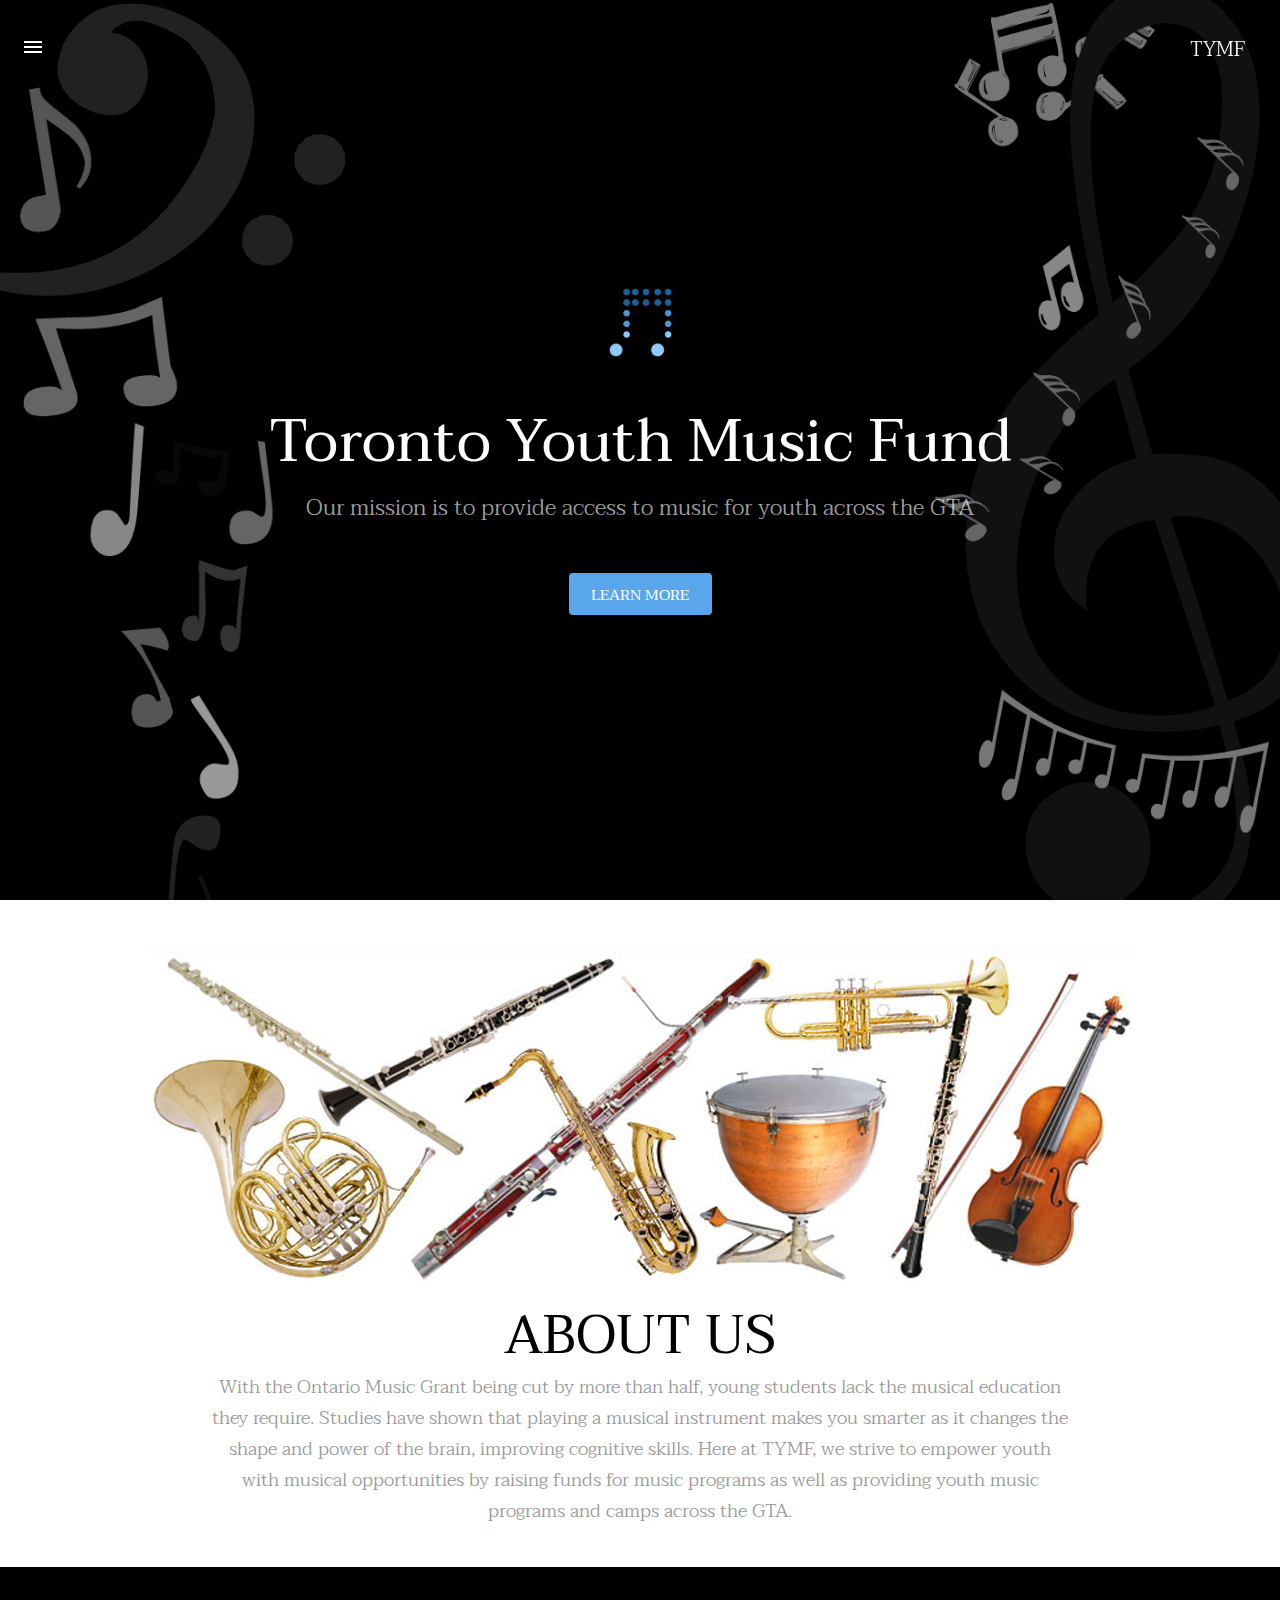
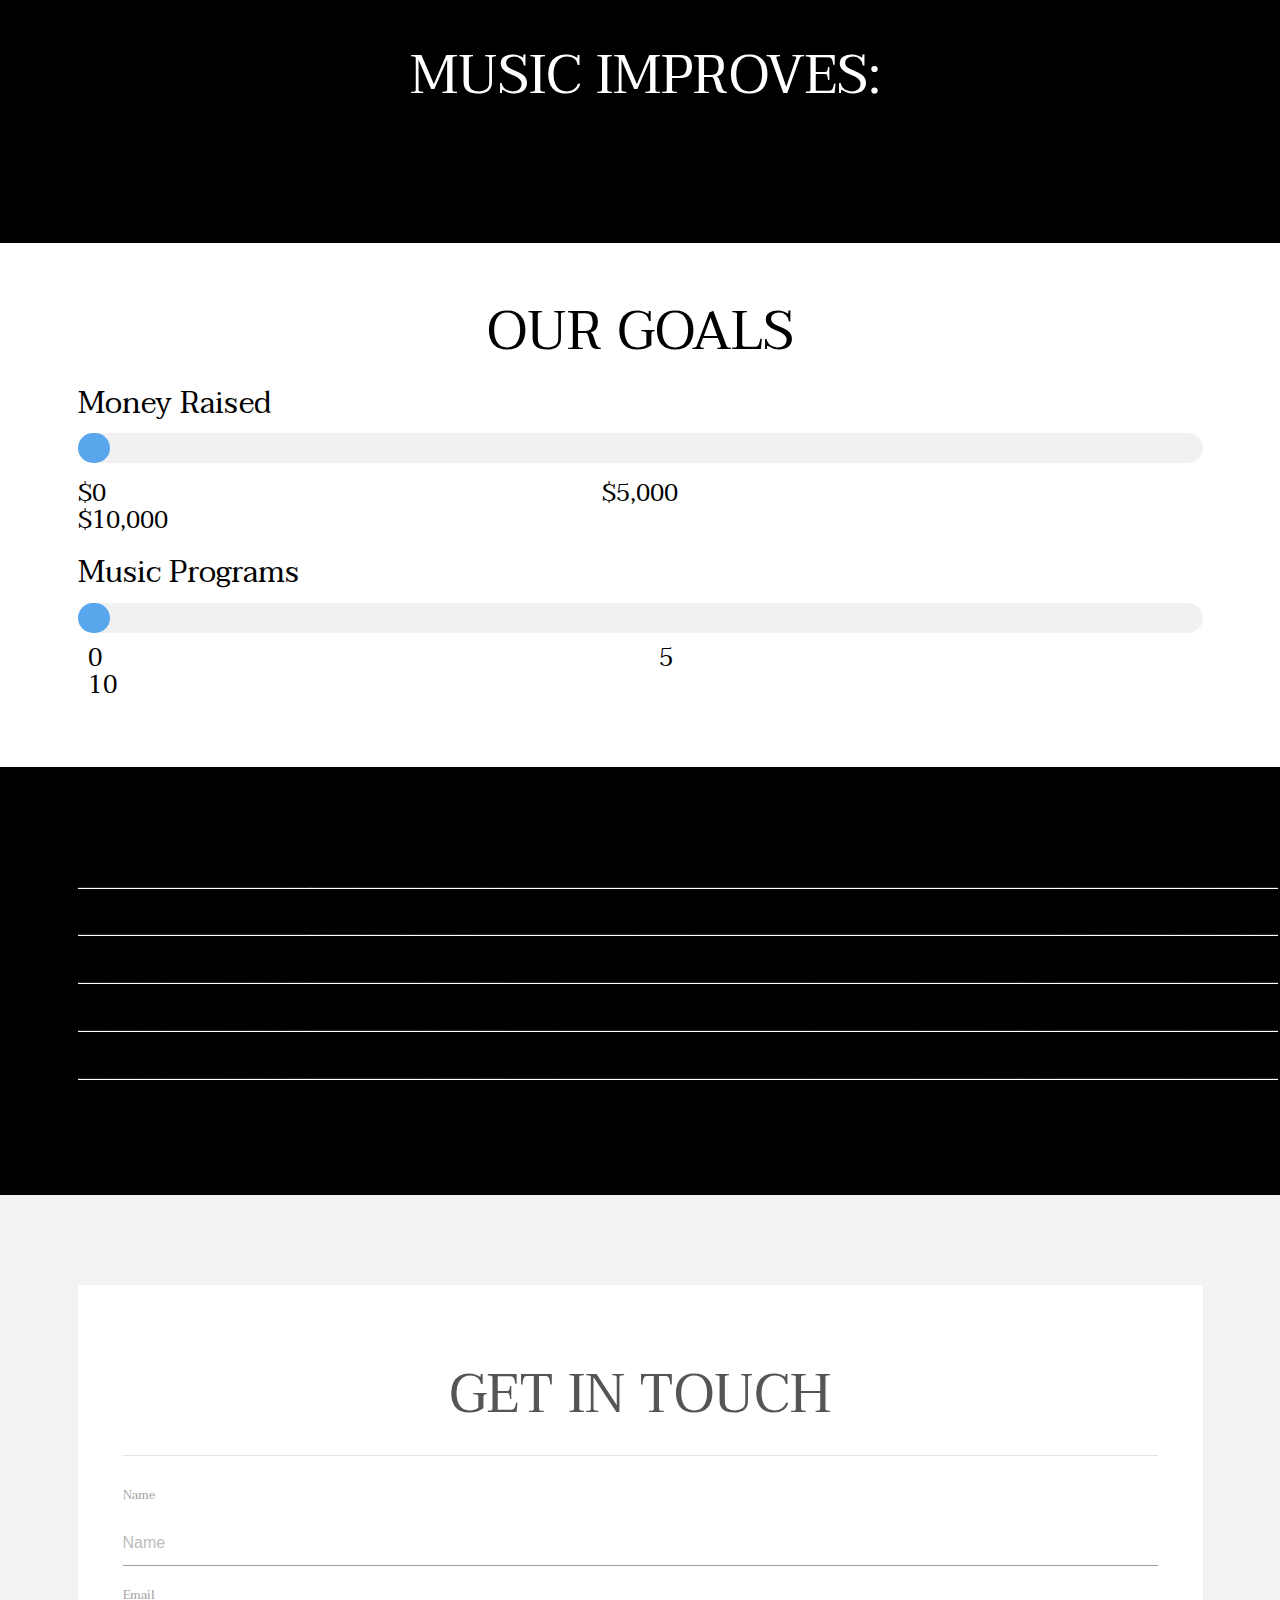
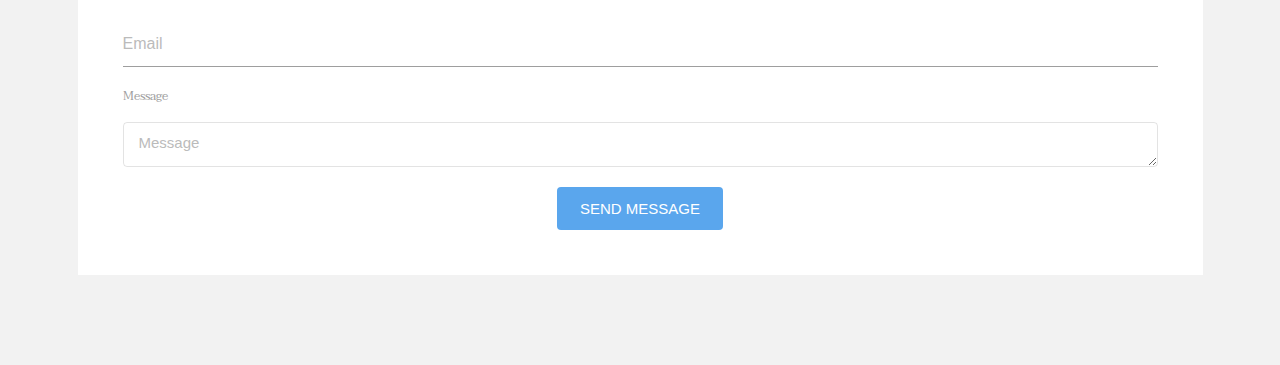
==== commit 52fbf956: "Update index.html" ====
--- a/index.html
+++ b/index.html
@@ -29,11 +29,14 @@
 			</header>
 
 			<ul id="slide-out" class="sidenav">
-			    <li style="margin-top:60px;"><a onmouseover="drop()" onmouseout="close()" href="programs.html" style="font-size: 18px;">Our programs<i class="material-icons">account_balance</i></a></li>
-			    <li><a onclick="drop1()" href="events.html" style="font-size: 18px;">Events in the GTA<i class="material-icons">event</i></a></li>
-			    <li><a href="#!" style="font-size: 18px;">History of Music<i class="material-icons">history</i></a></li>
-			    <li><a onclick="drop2()" href="donations.html" style="font-size: 18px;">Donate Now<i class="material-icons">attach_money</i></a></li>
+			    <li style="margin-top:60px;"><a href="index.html" style="font-size: 18px;">Home<i class="material-icons">house</i></a></li>
+			    <li><a href="programs.html" style="font-size: 18px;">Programs<i class="material-icons">account_balance</i></a></li>
+			    <li><a href="events.html" style="font-size: 18px;">Events in the GTA<i class="material-icons">event</i></a></li>
+			    <li><a href="#!" onclick="notworking()" style="font-size: 18px;">History of Music<i class="material-icons">history</i></a></li>
+			    <li><a href="donations.html" style="font-size: 18px;">Donate Now<i class="material-icons">attach_money</i></a></li>
 			  </ul>
+			  
+			  
 			  
 
 
@@ -63,7 +66,7 @@
 								<center><img src="instrument11.png" style="margin-top:-120px;"/></center>
 								<header class="align-center">
 									<h2 style="margin-top:-70px;">About Us</h2>
-									<p style="margin-left:210px; margin-right: 210px; margin-bottom: -20px">With the Ontario Music Grant being cut by more than half, young students lack the musical education they require. Studies have shown that playing a musical instrument makes you smarter as it changes the shape and power of the brain, improving cognitive skills. Here at TYMF, we strive to empower youth with musical oppurtunities by raising funds for music programs as well as providing youth music programs and camps across the GTA.</p>
+									<p style="margin-left:210px; margin-right: 210px; margin-bottom: -20px">With the Ontario Music Grant being cut by more than half, young students lack the musical education they require. Studies have shown that playing a musical instrument makes you smarter as it changes the shape and power of the brain, improving cognitive skills. Here at TYMF, we strive to empower youth with musical opportunities by raising funds for music programs as well as providing youth music programs and camps across the GTA.</p>
 								</header>
 							</div>
 			</section>
@@ -150,33 +153,35 @@
 
 		<!-- Footer -->
 			<footer id="footer" class="wrapper">
-				<div class="inner">
-					<section>
-						<div class="box">
-							<div class="content">
-								<h2 class="align-center">Get in Touch</h2>
-								<hr />
-								<form action="#" method="post">
-									<div class="field half first">
-										<label for="name">Name</label>
-										<input name="name" id="name" type="text" placeholder="Name">
-									</div>
-									<div class="field half">
-										<label for="email">Email</label>
-										<input name="email" id="email" type="email" placeholder="Email">
-									</div>
-									<div class="field">
-										<label for="message">Message</label>
-										<textarea name="message" id="message" rows="6" placeholder="Message"></textarea>
-									</div>
-									<ul class="actions align-center">
-										<li><input value="Send Message" class="button special" type="submit"></li>
-									</ul>
-								</form>
-							</div>
-						</div>
-					</section>
-				</div>
+
+				<div class="inner">
+						<section>
+							<div class="box">
+								<div class="content">
+									<h2 class="align-center">Get in Touch</h2>
+									<hr />
+										<div class="field half first">
+											<label for="name">Name</label>
+											<input name="name" id="name" type="text" placeholder="Name" class="validate" required="" aria-required="true">
+											<span class="helper-text" data-error="Cannot be Empty" data-success=""></span>
+										</div>
+										<div class="field half">
+											<label for="email" style="margin-top:20px;">Email</label>
+											<input name="email" id="email" type="email" placeholder="Email" class="validate" required="" aria-required="true">
+											<span class="helper-text" data-error="Cannot be Empty/Not a valid Email" data-success=""></span>
+										</div>
+										<div class="field">
+											<label for="message" style="margin-top:20px;">Message</label>
+											<textarea name="message" id="message" rows="6" placeholder="Message" class="validate" required="" aria-required="true"></textarea>
+										</div>
+										<center><button onclick="emailme()" class="button special" style="margin-top:20px;">Send Message</button></center>
+								</div>
+							</div>	
+
+						</section>
+				</div>
+
+
 			</footer>
 
 		<!-- Scripts -->
@@ -196,6 +201,61 @@
 			$(window).scroll(function (event) {
 			    var scroll = $(window).scrollTop();
 			});
+
+			$(document).ready(function () {
+			    var val = $.trim($("textarea").val());
+			});
+
+			function checkName(){
+			    // Make AJAX request
+			    var name = document.getElementById("name").value
+				var email = document.getElementById("email").value
+				var message = document.getElementById("message").value
+			    
+			setTimeout(checkName, 10);
+			    
+			    if(name !== null && name !== '') {
+	             	document.getElementById("name").style.borderColor = "green";
+	              	return;
+	            }
+
+	            if(email !== null && email !== '') {
+	             	document.getElementById("email").style.borderColor = "green";
+	              	return;
+	            }
+
+	            
+			}
+			checkName();
+
+			function emailme() {
+				var name = document.getElementById("name").value
+				var email = document.getElementById("email").value
+				var message = document.getElementById("message").value
+
+				if (name == null || name == "") {
+	              alert("One or more mandatory fields are not filled. Please fill out all fields before submitting form");
+	              document.getElementById("name").style.borderColor = "red";
+	              return;
+	            }
+	            if (email == null || email == "") {
+	              alert("One or more mandatory fields are not filled. Please fill out all fields before submitting form");
+	              document.getElementById("email").style.borderColor = "red";
+	              return;
+	            }
+	            if (message == null || message == "") {
+	              alert("One or more mandatory fields are not filled. Please fill out all fields before submitting form");
+	              document.getElementById("message").style.borderColor = "red";
+	              return;
+	            }
+	            else {
+					window.open('mailto:torontoyouthmusicfund@gmail.com?subject=Get In Touch&body=' + "Name: " + name + "%0D%0A%0D%0AEmail: " + email + "%0D%0A%0D%0AMessage: " + message);
+	            }
+			};
+
+			function notworking() {
+				alert("Coming soon")
+			}
     
 		</script>
 
